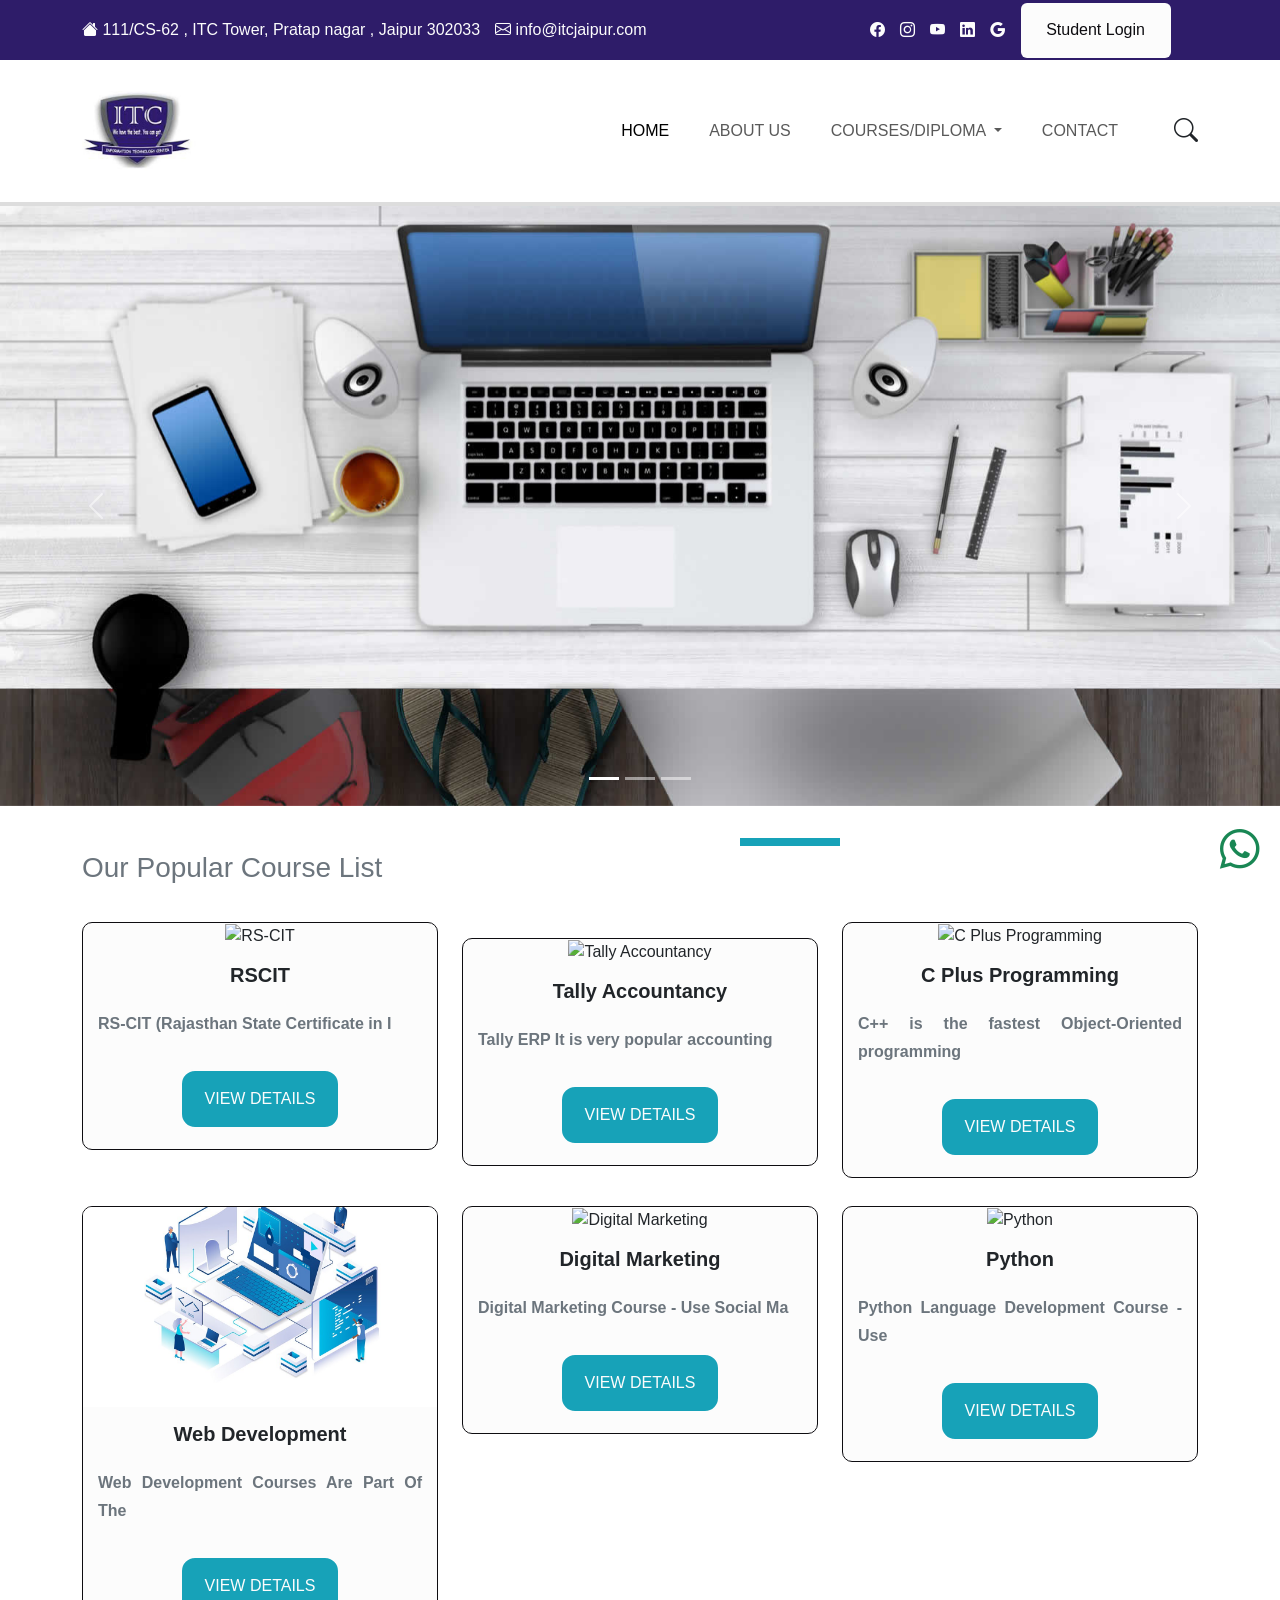
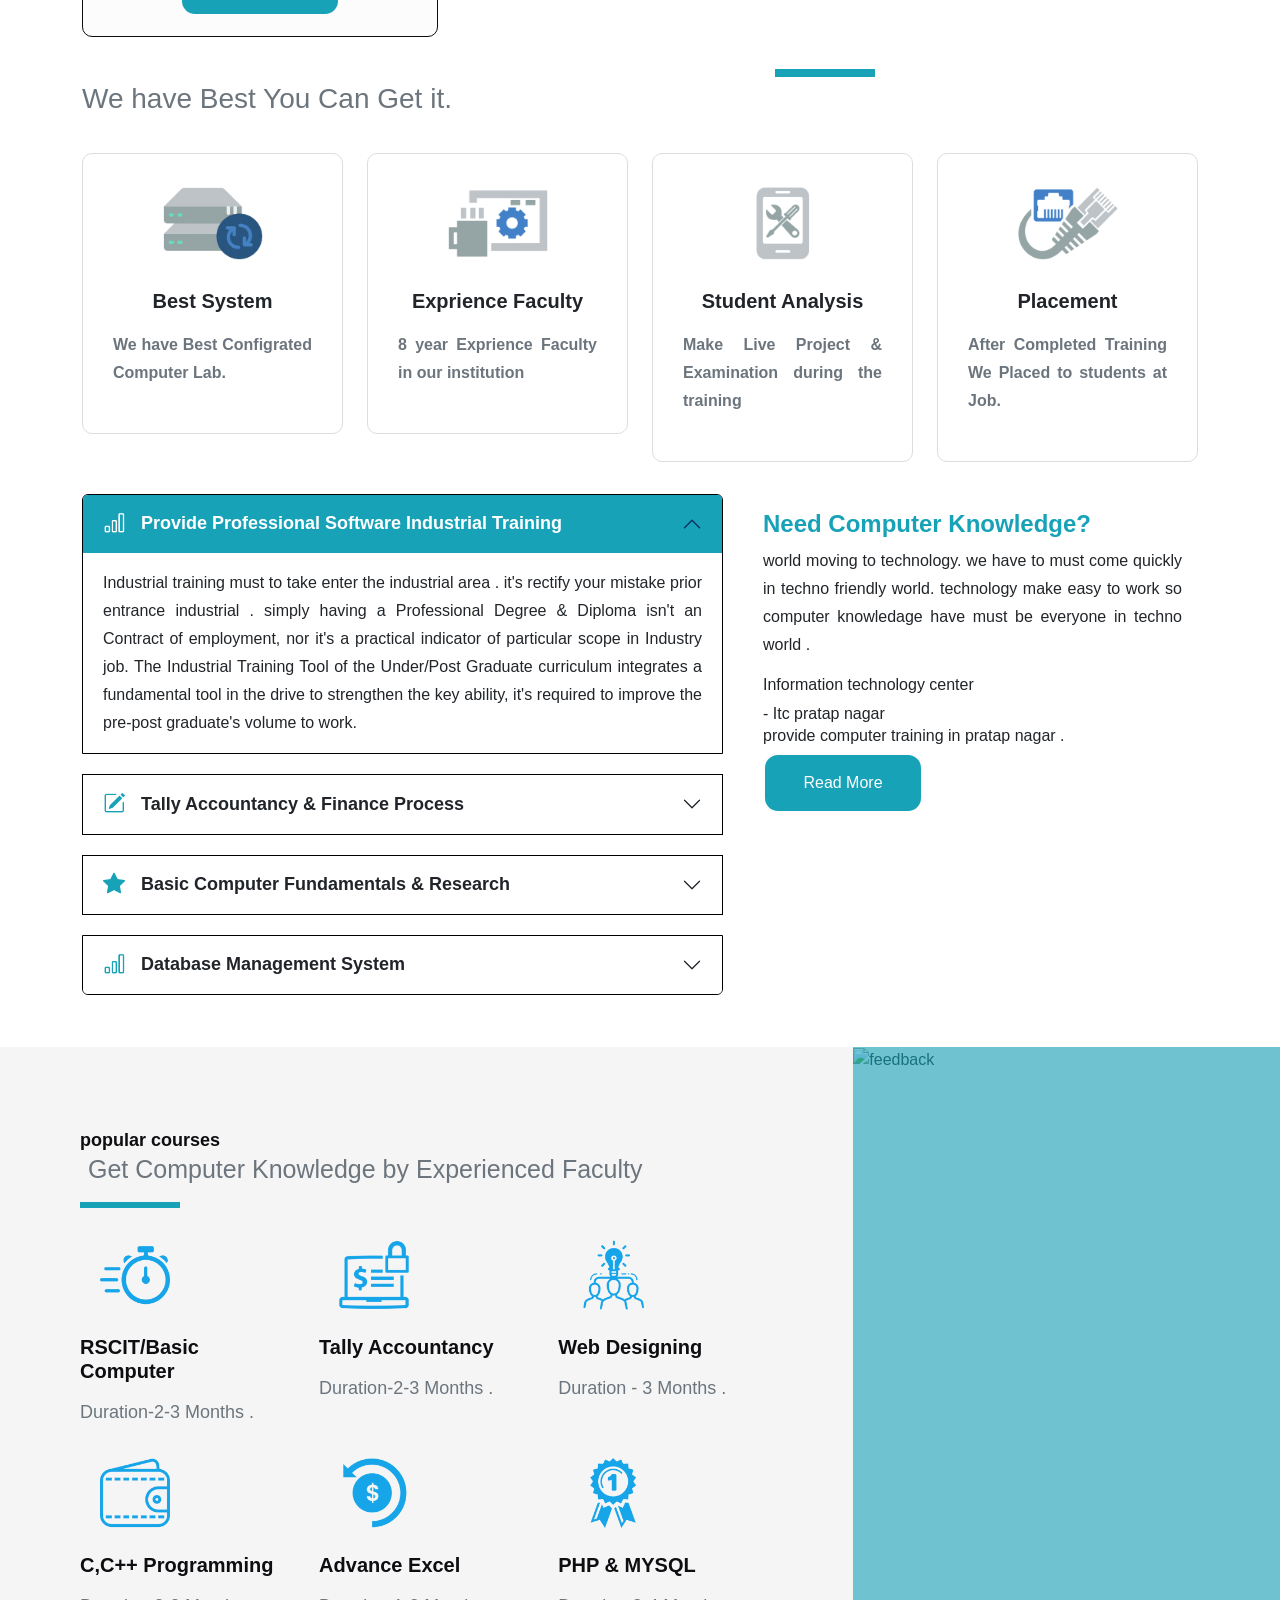
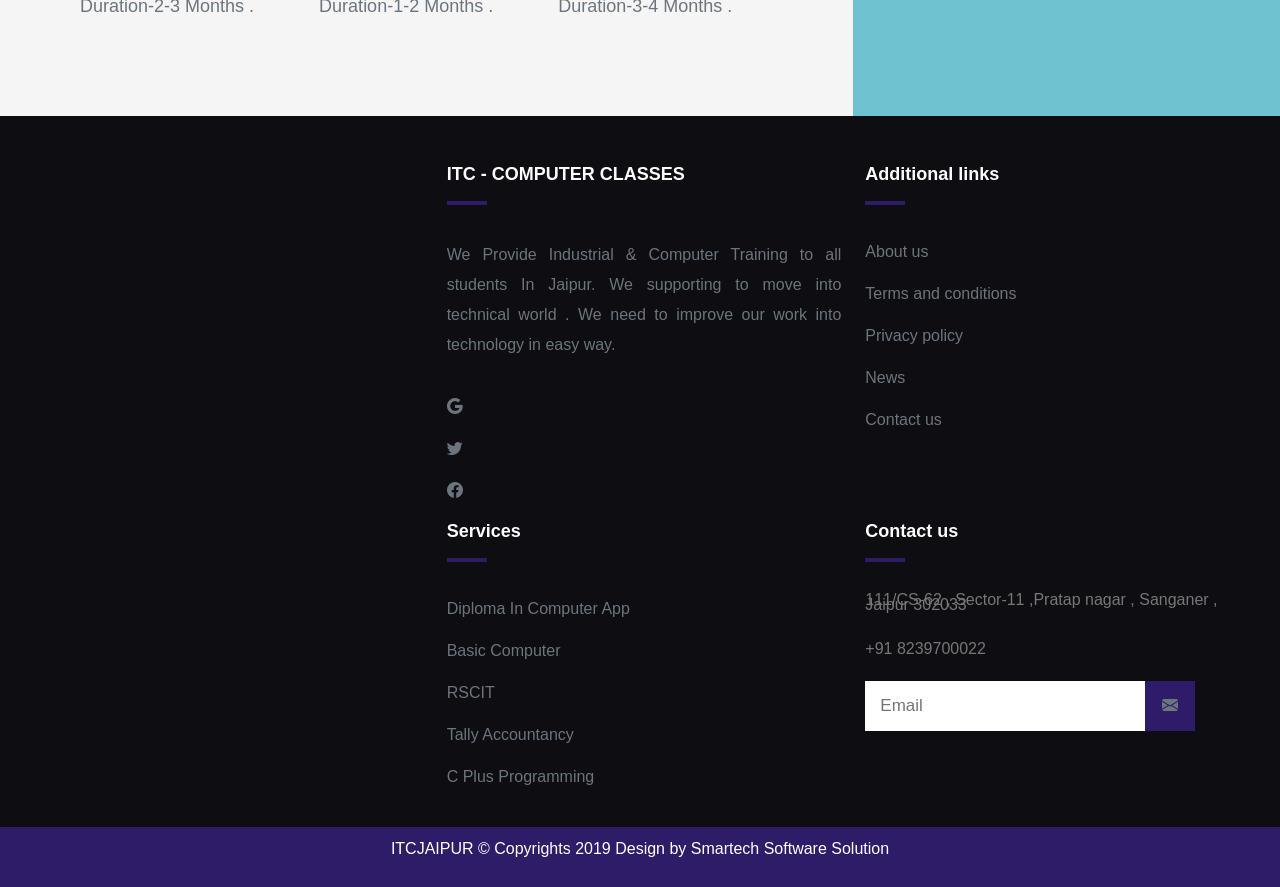
==== index.html @ 1f9beab0 "renamed itc.html to index.html" ====
<!DOCTYPE html>
<html>
<head>
	<meta charset="utf-8">
	<meta name="viewport" content="width=device-width, initial-scale=1">
	<title>ITC COMPUTER CLASSES</title>
	    <meta name="keywords" 
	    content="Computer Insitute, HTML,CSS,BOOTSTRAP,JAVASCRIPT,PHP,FULL Stack"> 

	    <meta name="description" 
	    content="
		We Provide computer training in pratap nagar jaipur. Provide training in Programming language and web development training & industrial training etc."> 

		 <link rel="icon" href="favicon.png" type="image/x-icon">

	<link rel="stylesheet" href="https://cdn.jsdelivr.net/npm/bootstrap-icons@1.13.1/font/bootstrap-icons.min.css">

	<link rel="stylesheet" href="bootstrap.min.css">
	<link rel="stylesheet" href="media.css">
		<link rel="stylesheet" href="itc.css">
<head>
<body>

 	<header>

 	<div class="whatsapp">
 		<a href="https://www.whatsapp.com/" target="_blank"><i class="bi bi-whatsapp fs-1 text-success"></i></a>
 	</div>

	<div class="top_header">

	<div class="container">

	<div class="row align-items-center">

	<div class="col-lg-8 col-md-6 col-12">
		
	<div class="topbar_lft">

	<ul>
	<li>
		<span><i class="bi bi-house-fill"></i></span>
		 <span>111/CS-62 , ITC Tower, Pratap nagar , Jaipur 302033</span>
	</li>
	

	<li>
		<span><i class="bi bi-envelope"></i></span>
		<span>info@itcjaipur.com</span>
	</li>

	</ul>
	</div>
	</div>
<!-- <topbar_lft> -->

	<div class="col-lg-4 col-md-6 col-12">

	<div class="topbar_rgt d-flex justify-content-center align-items-center gap-3">

		<div class="social_icon ">

	<ul>
		
   <li> <a href="https://www.facebook.com/" target="_blank"><i class="bi bi-facebook" title="facebook"></i></a></li>
    <li><a href="https://www.instagram.com/" target="_blank"><i class="bi bi-instagram" title="instagram"></i></a></li>
   <li><a href="https://www.youtube.com/" target="_blank"> <i class="bi bi-youtube" title="youtube"></i></a></li>
   <li> <a href="https://www.linkedin.com/" target="_blank"><i class="bi bi-linkedin" title="linkedin"></i></a></li>
    <li><a href="https://www.google.com/" target="_blank"><i class="bi bi-google" title="google"></i></a></li>

	</ul>

	</div>
	<!-- <social_icon> -->

	<div class="make_appo   ">

		<button class="btn login_btn">Student Login</button>

	</div>
	<!-- <make_appo> -->
	</div>

	</div>
<!-- <topbar_rgt> -->

	

	</div>
<!-- row -->

</div>
<!-- container -->


</div>
<!-- <top-header> -->

	<div class="bottom_head bg-white  ">

		<nav class="navbar navbar-expand-lg bg-white navbar-light py-3">

    		<div class="container">
       
        		<a class="navbar-brand  " href="#"><img src="img/itc_logo.jpg" height="80px" ></a>

        
        		<button 
        		class="navbar-toggler" type="button"
            	data-bs-toggle="collapse"
            	data-bs-target="#menu">
            	<span class="navbar-toggler-icon"></span>
        		</button>

       
        <div class="collapse navbar-collapse justify-content-end" id="menu">

            <ul class="navbar-nav gap-4">

                <li class="nav-item">
                    <a class="nav-link active" href="#abc">HOME</a>
                </li>

                <li class="nav-item">
                    <a class="nav-link" href="#">ABOUT US</a>
                </li>

                <li class="nav-item dropdown">
                    <a class="nav-link dropdown-toggle"
                       href="#"
                       data-bs-toggle="dropdown">
                        COURSES/DIPLOMA
                    </a>

                    <ul class="dropdown-menu">
                        <li><a class="dropdown-item" href="#">Web Development</a></li>
                        <li><a class="dropdown-item" href="#">Python</a></li>
                        <li><a class="dropdown-item" href="#">Java</a></li>
                        <li><a class="dropdown-item" href="#">C Programming</a></li>
                        <li><a class="dropdown-item" href="#">RSCIT</a></li>
                        <li><a class="dropdown-item" href="#">PHP</a></li>
                        <li><a class="dropdown-item" href="#">Web Designing</a></li>
                        <li><a class="dropdown-item" href="#">Tally Accountancy</a></li>
                    </ul>
                </li>

                

                <li class="nav-item">
                    <a class="nav-link" href="#">CONTACT</a>
                </li>

            </ul>

            
            <a href="#" class="text-dark fs-4 ms-lg-5 mt-3 mt-lg-0 text-center"><i class="bi bi-search"></i></a>

        	</div>
   			 </div>
		</nav>

	
			</div>
		<!-- <bottom_head> -->
		<div class="ani-line"></div>
		<!-- <animation line> -->
</header>
<!-- <header-end> -->

<section>

<div id="slider" class="carousel slide" data-bs-ride="carousel">

    <!-- Indicators -->
    <div class="carousel-indicators">
        <button type="button" data-bs-target="#slider" data-bs-slide-to="0" class="active"></button>
        <button type="button" data-bs-target="#slider" data-bs-slide-to="1"></button>
        <button type="button" data-bs-target="#slider" data-bs-slide-to="2"></button>
    </div>

    <!-- Images -->
    <div class="carousel-inner">

        <div class="carousel-item active">
            <img src="img/slide1.jpg" class="d-block w-100" alt="slide1">
        </div>

        <div class="carousel-item">
            <img src="img/slide2.jpg" class="d-block w-100" alt="slide2">
        </div>

        <div class="carousel-item">
            <img src="img/slide3.jpg" class="d-block w-100" alt="slide3">
        </div>

    </div>

    <!-- Previous -->
    <button class="carousel-control-prev" type="button"
        data-bs-target="#slider" data-bs-slide="prev">
        <span class="carousel-control-prev-icon"></span>
    </button>

    <!-- Next -->
    <button class="carousel-control-next" type="button"
        data-bs-target="#slider" data-bs-slide="next">
        <span class="carousel-control-next-icon"></span>
    </button>

</div>	

</section>
<!-- <section-1-end> -->

	<!-- <section-2-start> -->
	<div class="course-section  ">

		<div class="container">

			<div class="row g-4">

				<div class="heading col-12">

					<p class=" fs-3 text-secondary mt-5  d-flex justify-content-center">
						Our Popular Course List
					</p>

					<div class="course-line "></div>
				</div>


				<div class="col-lg-4 col-md-6 col-12 course-full1">
					
					<div class="course-card">
						<img src="img/rscit.jpg" class="img-fluid" alt="RS-CIT">
						<h5>RSCIT</h5>
						<p>RS-CIT (Rajasthan State Certificate in I</p>
						<a href="abc" target="_blank"><button class="course-btn ">VIEW DETAILS</button></a>

					</div>
				</div>
				<!-- <course-full1> -->

			<div class="col-md-4 course-full2">

				<div class="course-card my-3">
					<img src="img/tally accountancy.jpg"  class="img-fluid" alt="Tally Accountancy">

						<h5>Tally Accountancy</h5>
						<p>Tally ERP It is very popular accounting</p>
						<a href="abc" target="_blank"><button class="course-btn ">VIEW DETAILS</button></a>

					</div>

				</div>
				<!-- <course-full2> -->

				<div class="col-md-4 course-full3">
					
						<div class="course-card">
						<img src="img/c plus programming.jpg"  class="img-fluid" alt="C Plus Programming">
						<h5>C Plus Programming</h5>
						<p> C++ is the fastest Object-Oriented programming</p>
						<a href="abc" target="_blank"><button class="course-btn ">VIEW DETAILS</button></a>

					</div>
				</div>
				<!-- <course-full3> -->

					<div class="col-md-4 course-full4">
					
						<div class="course-card">
						<img src="img/web.jpg"  class="img-fluid" alt="Web Development">
						<h5>Web Development</h5>
						<p>Web Development Courses Are Part Of The</p>
						<a href="abc" target="_blank"><button class="course-btn ">VIEW DETAILS</button></a>

					</div>
				</div>
				<!-- <course-full4> -->

					<div class="col-md-4 course-full5">
					
						<div class="course-card">
						<img src="img/digital marketing.jpg"  class="img-fluid" alt="Digital Marketing" >
						<h5>Digital Marketing</h5>
						<p>Digital Marketing Course - Use Social Ma</p>
						<a href="abc" target="_blank"><button class="course-btn ">VIEW DETAILS</button></a>

					</div>
				</div>
				<!-- <course-full5> -->

					<div class="col-md-4 course-full6">
					
						<div class="course-card">
						<img src="img/python.jpg" class="img-fluid" alt="Python">
						<h5>Python</h5>
						<p>Python Language Development Course - Use</p>
						<a href="abc" target="_blank"><button class="course-btn ">VIEW DETAILS</button></a>

					</div>
				</div>
				<!-- <course-full6> -->


			</div>
			

		</div>
		</div>

	</div>
	<!-- <course-section-> -->



	<!-- </section-2-end> -->

	<!-- <section-3-start> -->
		<div class="section">
			
			<div class="container">

				<div class="row g-4  align-items-stretch">

					<div class="heading col-12">

					<p class=" fs-3 text-secondary   d-flex justify-content-center pt-5">
						We have Best You Can Get it.
					</p>
					<div class="course-line"></div>

				</div>

					<div class="col-lg-3 col-md-6 col-12">

					<div class="course-d">
						<img src="img/i1.png" alt="Best System" class="img-fluid">
						<h5>Best System</h5>
						<p>We have Best Configrated Computer Lab.</p>
						
					</div>


				</div>

				<div class="col-lg-3 col-md-6 col-12">

						<div class="course-d">
						<img src="img/i2.png" alt="Exprience Faculty" class="img-fluid">
						<h5>Exprience Faculty</h5>
						<p>8 year Exprience Faculty in our institution</p>

						
					</div>

				</div>

				<div class="col-lg-3 col-md-6 col-12">

						<div class="course-d">
						<img src="img/i3.png" alt="Student Analysis" class="img-fluid">
						<h5>Student Analysis</h5>
						<p>Make Live Project & Examination during the training</p>
						
					</div>

				</div>

				<div class="col-lg-3 col-md-6 col-12">

				<div class="course-d">
						<img src="img/i4.png" alt="Placement" class="img-fluid">
						<h5>Placement</h5>
						<p>After Completed Training We Placed to students at Job.</p>
						
					</div>

					</div>
				</div>
				
			</div>

		</div>


	
	<!-- </section-3-end> -->

	<section class="py-3">

<div class="container py-3">
	<div class="row">
		<div class="col-lg-7">
			<div class="accordion" id="myAccordion">

  <!-- Accordion 1 -->
  <div class="accordion-item">
    <h2 class="accordion-header">
      <button class="accordion-button" type="button"
        data-bs-toggle="collapse"
        data-bs-target="#collapseOne">
         <i class="bi bi-bar-chart me-3"></i>
       Provide Professional Software Industrial Training
      </button>
    </h2>

    <div id="collapseOne"
      class="accordion-collapse collapse show"
      data-bs-parent="#myAccordion">
      <div class="accordion-body">
        Industrial training must to take enter the industrial area . it's rectify your mistake prior entrance industrial . simply having a Professional Degree & Diploma isn't an Contract of employment, nor it's a practical indicator of particular scope in Industry job. The Industrial Training Tool of the Under/Post Graduate curriculum integrates a fundamental tool in the drive to strengthen the key ability, it's required to improve the pre-post graduate's volume to work.
      </div>
    </div>
  </div>

  <!-- Accordion 2 -->
  <div class="accordion-item">
    <h2 class="accordion-header">
      <button class="accordion-button collapsed" type="button"
        data-bs-toggle="collapse"
        data-bs-target="#collapseTwo">
        <i class="bi bi-pencil-square me-3"></i>
        Tally Accountancy & Finance Process
      </button>
    </h2>

    <div id="collapseTwo"
      class="accordion-collapse collapse"
      data-bs-parent="#myAccordion">
      <div class="accordion-body">
       Tally used in Accountancy . it's Enterprises Resource planing System (ERP) . which help to grow the business. Particularly using Accounting function for payroll & taxation . ERP System explore your business in short time . make easy to take decision after analysis the detailed or summary accounts report .
      </div>
    </div>
  </div>

  <!-- Accordion 3 -->
  <div class="accordion-item">
    <h2 class="accordion-header">
      <button class="accordion-button collapsed" type="button"
        data-bs-toggle="collapse"
        data-bs-target="#collapseThree">
         <i class="bi bi-star-fill me-3"></i>
        Basic Computer Fundamentals & Research
      </button>
    </h2>

    <div id="collapseThree"
      class="accordion-collapse collapse"
      data-bs-parent="#myAccordion">
      <div class="accordion-body">
        The word computer is derived from the word compute. Compute means to calculate. The computer was originally defined as a super fast calculator. It had the capacity to solve complex arithmetic and scientific problems at very high speed. But nowadays in addition to handling complex arithmetic computations, computers perform many other tasks like accepting, sorting, selecting, moving, comparing various types of information. They also perform arithmetic and logical operations on alphabetic, numeric and other types of information. This information provided by the user to the computer is data. The information in one form which is presented to the computer is the input information or input data.
      </div>
    </div>
  </div>

  <!-- Accordion 4 -->
  <div class="accordion-item">
    <h2 class="accordion-header">
      <button class="accordion-button collapsed" type="button"
        data-bs-toggle="collapse"
        data-bs-target="#collapseFour">
        <i class="bi bi-bar-chart me-3"></i>
        Database Management System
      </button>
    </h2>

    <div id="collapseFour"
      class="accordion-collapse collapse"
      data-bs-parent="#myAccordion">
      <div class="accordion-body">
        A database-management system (DBMS) is a collection of interrelated data and a set of programs to access those data. This is a collection of related data with an implicit meaning and hence is a database. The collection of data, usually referred to as the database, contains information relevant to an enterprise. The primary goal of a DBMS is to provide a way to store and retrieve database information that is both convenient and efficient. By data, we mean known facts that can be recorded and that have implicit meaning. For example, consider the names, telephone numbers, and addresses of the people you know.
      </div>
    </div>
  </div>

</div>
			
		</div>
		<!-- <div1> -->
		
		<div class="col-lg-5">

		<div class="p-3">
			<h4>Need Computer Knowledge?</h4>
			<P>world moving to technology. we have to must come quickly in techno friendly world. technology make easy to work so computer knowledage have must be everyone in techno world .</P>
			<h6>Information technology center</h6>
			<span class="fw-2">- Itc pratap nagar</span>
			<h6>provide computer training in pratap nagar .</h6>
			<a href="#" class=" course-btn btn p-3" >Read More</a>



		</div>
			
		</div>
		<!-- <div2> -->

	</div>
	


</div>
</section>
<!-- <accordian section end> -->

	<!-- <popular courses> -->
		<section class="popular-course">
    <div class="container-fluid  p-0">
        <div class="row g-0"> 

            <!-- Left Section -->

            <div class="col-lg-8 course-left ">

                <div class="heading">
                    <span>popular courses</span>
                    <h2>Get Computer Knowledge by Experienced Faculty</h2>
                </div>

                <div class="heading-line"></div>

                <div class="row gy-3 mt-3">

                    <div class="col-md-4">
                        <div class="course-box">
                            <img src="img/si1.png">
                            <h3>RSCIT/Basic Computer</h3>
                            <p>Duration-2-3 Months .</p>
                        </div>
                    </div>

                    <div class="col-md-4 ">
                        <div class="course-box">
                            <img src="img/si2.png">
                            <h3>Tally Accountancy</h3>
                            <p>Duration-2-3 Months .</p>
                        </div>
                    </div>

                    <div class="col-md-4">
                        <div class="course-box">
                            <img src="img/si3.png">
                            <h3>Web Designing</h3>
                            <p>Duration - 3 Months .</p>
                        </div>
                    </div>

                    <div class="col-md-4">
                        <div class="course-box">
                            <img src="img/si4.png">
                            <h3>C,C++ Programming</h3>
                            <p>Duration-2-3 Months .</p>
                        </div>
                    </div>

                    <div class="col-md-4">
                        <div class="course-box">
                            <img src="img/si5.png">
                            <h3>Advance Excel</h3>
                            <p>Duration-1-2 Months .</p>
                        </div>
                    </div>

                    <div class="col-md-4">
                        <div class="course-box">
                            <img src="img/si6.png">
                            <h3>PHP & MYSQL</h3>
                            <p>Duration-3-4 Months .</p>
                        </div>
                    </div>

                </div>

            </div>

            <!-- Right Image -->

            <div class="col-lg-4 p-0">

                <div class="course-image">

                    <img src="img/mainframe.jpeg" alt="feedback">

                    <div class="overlay"></div>

                </div>

            </div>

        </div>
    </div>
</section>
<!-- <popular courses end> -->


<!-- <top-footer> -->
<div class="top-footer">
    <div class="container-fluid">

        <div class="row p-0">

            <div class="col-lg-4">

                <div class="top-footer-left">
                    
                    <iframe src="https://www.google.com/maps/embed?pb=!1m18!1m12!1m3!1d3561.212365403109!2d75.82126377547816!3d26.801365876713653!2m3!1f0!2f0!3f0!3m2!1i1024!2i768!4f13.1!3m3!1m2!1s0x396dc993fa1723eb%3A0xd5a8ab7fc3c689b6!2sITC%20Computer%20classes%20In%20Pratap%20Nagar!5e0!3m2!1sen!2sin!4v1785613854602!5m2!1sen!2sin" width="100%" height="100%" style="border:0; min-height:700px;" allowfullscreen="" loading="lazy" referrerpolicy="strict-origin-when-cross-origin"></iframe>
                    

                </div>
                <!-- <top-footer-left> -->
                
            </div>

            <div class="col-lg-8 pt-5">

                <div class="row">

                    <div class="col-lg-6">
                        <h2>ITC - COMPUTER CLASSES</h2>
                        <div class="head-line"></div>
                        <p>We Provide Industrial & Computer Training to all students In Jaipur. We supporting to move into technical world . We need to improve our work into technology in easy way.</p>
                        <ul class="social-icons">
                          
                             <li> <a href="https://www.google.com/" target="_blank"><i class="bi bi-google" title="Google"></i></a></li>

                            <li> <a href="https://www.twitter.com/" target="_blank"><i class="bi bi-twitter" title="Twitter"></i></a></li>

                            <li> <a href="https://www.facebook.com/" target="_blank"><i class="bi bi-facebook" title="facebook"></i></a></li>

                        </ul>
                        
                    </div>
                    <!-- <div1> -->

                    <div class="col-lg-6">
                        <h2>Additional links</h2>
                        <div class="head-line"></div>
                        <ul>
                            <li><a href="#"> About us</a></li>
                        <li><a href="#"> Terms and conditions</a></li>
                        <li><a href="#"> Privacy policy</a></li>
                        <li><a href="#"> News</a></li>
                        <li><a href="#"> Contact us</a></li>

                        </ul>

                        
                    </div>
                    <!-- <div2> -->

                    <div class="col-lg-6">
                        <h2>Services</h2>
                        <div class="head-line"></div>

                        <ul>
                            <li><a href="#">Diploma In Computer App</a></li>
                        <li><a href="#">  Basic Computer</a></li>
                        <li><a href="#">  RSCIT</a></li>
                        <li><a href="#"> Tally Accountancy</a></li>
                        <li><a href="#"> C Plus Programming</a></li>

                        </ul>
                    </div>
                    <!-- <div3> -->


                    <div class="col-lg-6">
                     <h2>Contact us</h2>
                        <div class="head-line"></div>
                        <span>111/CS-62 , Sector-11 ,Pratap nagar , Sanganer , Jaipur 302033</span><br>
                        <span>+91 8239700022</span>

                        <div class="subscribe">
                        <input type="email" name="email" placeholder="Email">
                        <br>
                        <button >
                        <i class="bi bi-envelope-fill"></i>
                        </button>
                    </div>

                    </div>
                    <!-- <div4> -->
                </div>
                
            </div>
            
        </div>
        
    </div>
    
</div>
<!-- <top-footer> -->



<footer>
	<div class="btm-footer py-2">
<div class="container">
	<div class="row">
		<div class="col-lg-12 text-white d-flex justify-content-center align-items-center">
			<P>ITCJAIPUR © Copyrights 2019 Design by Smartech Software Solution</P>

		</div>



	</div>


</div>

</div>
</footer>

<script src="bootstrap.bundle.min.js"></script>

</body>
</html>
---- media.css ----
/* ==========================
   Laptop (992px - 1199px)
========================== */
@media (max-width:1199px){

.topbar_lft ul{
    gap:8px;
    font-size:14px;
}

.login_btn{
    width:130px;
    height:45px;
    font-size:14px;
}

.carousel-item img{
    height:500px;
}

.course-btn{
    width:150px;
    height:50px;
}

}


/* ==========================
   Tablet (768px - 991px)
========================== */
@media (max-width:991px){

.top_header{
    padding:10px 0;
    height:auto;
}

.topbar_lft ul{
    flex-direction:column;
    align-items:center;
    gap:10px;
    text-align:center;
}

.topbar_rgt{
    flex-direction:column;
    gap:15px;
    margin-top:15px;
}

.navbar-brand img{
    height:60px;
}

.navbar-collapse{
    margin-top:15px;
}

.navbar-nav{
    text-align:center;
    gap:0 !important;
}

.navbar-nav .nav-link{
    padding:12px;
}

.nav-item{
    border-bottom:1px solid #ddd;
}

.dropdown-menu{
    text-align:center;
}

.carousel-item img{
    height:400px;
}

.course-card,
.course-d{
    margin-bottom:25px;
}

.top-footer{
    padding:50px 0;
}

.top-footer .col-lg-8{
    padding:40px 25px;
}

.top-footer-left iframe{
    height:400px;
}

.top-footer h2{
    margin-top:30px;
}

.subscribe input{
    width:100%;
}

footer p{
    text-align:center;
    font-size:14px;
}

}


/* ==========================
   Mobile (576px - 767px)
========================== */
@media (max-width:767px){

.top_header{
    padding:15px 0;
}

.topbar_lft ul{
    flex-direction:column;
    text-align:center;
}

.topbar_lft li{
    width:100%;
}

.topbar_lft span{
    display:block;
}

.topbar_rgt{
    flex-direction:column;
    gap:15px;
}

.social_icon ul{
    justify-content:center;
}

.login_btn{
    width:170px;
}

.navbar-brand img{
    height:50px;
}

.carousel-item img{
    height:250px;
}

.heading p{
    font-size:28px !important;
    text-align:center;
}

.course-btn{
    width:150px;
    height:50px;
    font-size:15px;
}

.course-d img{
    width:80px;
    height:80px;
}

.course-d p{
    text-align:left;
}

.whatsapp{
    right:15px;
    bottom:15px;
}

.whatsapp i{
    font-size:45px !important;
}

footer p{
    font-size:13px;
    text-align:center;
}

}


/* ==========================
   Small Mobile (0 - 575px)
========================== */
@media (max-width:575px){

.navbar{
    padding:10px 0;
}

.navbar-toggler{
    padding:5px 8px;
    border:1px solid #999;
    box-shadow:none;
}

.bottom_head{
    min-height:auto;
}

.navbar-brand img{
    height:60px;
    width:auto;
}

.navbar-nav .nav-link{
    padding:15px 0;
    font-size:20px;
}

.nav-item{
    border-bottom:1px solid #ddd;
}

.dropdown-menu{
    border:none;
    text-align:center;
}

.container{
    padding-left:15px;
    padding-right:15px;
}

.top_header{
    padding:10px 0;
}

.topbar_lft ul{
    flex-direction:column;
    align-items:center;
    gap:10px;
}

.topbar_lft li{
    text-align:center;
    line-height:1.4;
}

.topbar_lft span{
    display:inline;
    font-size:16px;
}

.topbar_rgt{
    flex-direction:column;
    align-items:center;
    gap:10px;
}

.social_icon ul{
    justify-content:center;
    flex-wrap:wrap;
    gap:15px;
}

.login_btn{
    width:150px;
    height:45px;
    font-size:14px;
}

.carousel-item img{
    height:180px;
}

.heading p{
    font-size:24px !important;
}

.course-card img{
    height:180px;
}

.course-card h5,
.course-d h5{
    font-size:20px;
}

.course-card p,
.course-d p{
    font-size:14px;
}

.course-btn{
    width:140px;
    height:45px;
    font-size:14px;
}

.hr{
    width:70px;
}

.top-footer h2{
    font-size:20px;
}

.top-footer p,
.top-footer span,
.top-footer ul li a{
    font-size:16px;
    line-height:28px;
}

.subscribe{
    flex-wrap:nowrap;
}

.subscribe input{
    width:100%;
}

footer p{
    font-size:12px;
    line-height:22px;
}

}
---- itc.css ----
*{
  		padding: 0px;
  		margin: 0px;
  		box-sizing:border-box;

	font-family:'Poppins',sans-serif;

  	}

  	:root{
  		--blue:#17a2b8;;
  		--indigo: #6610f2;
	    --purple: #6f42c1;
	    --skyblue:#17a2b8;
	    --pink: #e83e8c;
	    --red: #dc3545;
	    --orange: #fd7e14;
	    --yellow: #ffc107;
	    --green: #28a745;
	    --teal: #20c997;
	    --cyan: #17a2b8;
	    --white: #fcfcfc;
	    --gray: #6c757d;
	    --dark: #0e0d11;
	    --primary: #007bff;
	    --main-color:#2e1c69;
  	}


  	.whatsapp{
  		position: fixed;
  		right:20px;
  		bottom:20px;
  		z-index: 999;
  	}

  	/*<top header>*/

  	.top_header{
  		background-color: var(--main-color);
  		color: var(--white);
  		min-height: 60px;
  		display: flex;
  		  align-items: center;  
  		  

  	}

  	.topbar_lft ul{
    display: flex;
    align-items: center;
    list-style: none;
    padding: 0;
    margin: 0;
    gap: 15px; 
				}

	.social_icon ul{
    display: flex;
    align-items: center;
    list-style: none;
    padding: 0;
    margin: 0;
    gap: 15px;
     overflow:visible;
 
				}



	.social_icon a{

    color: var(--white);
    text-decoration: none;
    font-size: 15px;
						}

	.social_icon a:hover{
    color: var(--yellow);
						}

		.login_btn {
			width: 150px;
			height: 55px;
			background-color: var(--white);
			color: var(--dark);
		    margin:0;

		}
		.login_btn:hover{
			background-color: var(--dark);
			color: var(--white);
		}


		.make_appo{
    display:flex;
    justify-content:center;
    align-items:center;
}

/*<navbar>*/
		.bottom_head{
			min-height: 90px;
			padding: 10px 0;
			position: sticky;
  		  top: 0px;
  		  z-index: 999;
		}

		.navbar-nav .nav-link:hover{
    	color: var(--purple) !important;
    	font-weight:900;
						}


    		
/*<crousel>*/
    		.carousel-item img{
    		height: 600px;
    		object-fit: cover;
				}

/*<animation line>*/
    		.ani-line{
    width: 100%;
    height: 4px;
    background: #ddd;
    position: relative;
    overflow: hidden;
}

.ani-line::before{
    content: "";
    position: absolute;
    left: -100%;
    width: 100%;
    height: 100%;
    background:var(--main-color);   
    animation: lineMove 8s linear infinite;
}

@keyframes lineMove{

    from{
        left: -100%;
    }

    to{
        left: 100%;
    }
}

.course-line{
    width:100px;
    border:4px solid var(--blue);
    margin:10px auto 30px;
    opacity:1;
    display: block;
				}

/*<section 2>*/
		.course-card img{
    width:100%;
    height:200px;
    object-fit:cover;
}

.course-card{
    border:1px solid var(--dark);
    border-radius:10px;
    overflow:hidden;
    text-align:center;
    padding-bottom:20px;
    transition:.3s;
    background:var(--white);
}

.course-card:hover{
    transform:translateY(-8px);
    box-shadow:12px 10px 25px var(--dark);
}

.course-card h5{
    margin-top:15px;
    font-weight:600;
}

.course-card p{
    padding:15px;
    color:var(--gray);
       font-weight:600;

}

		.course-btn{
		width: 160px;
		height: 60px;
		background: var(--skyblue);
		border-radius: 15px;
		color: var(--white);
		border: 2px solid var(--white);

						}

		.course-btn:hover{
			background: var(--dark);
			transition:.4s ease;
			color:white ;
		}

/*<section 3>*/
		.course-d{
			text-align: center;
    	padding: 20px;
	    border: 1px solid #ddd;
	    border-radius: 10px;
	    transition: .3s;
		}

		.course-d img{
			width:100px;
    	height:100px;
    	object-fit:contain;
		}

		.course-d h5{
    margin-top:15px;
    font-weight:600;
					}

		.course-d p{
    padding:10px;
    color:var(--gray);
       font-weight:600;


					}

		.course-d:hover{
			box-shadow: -12px 12px 25px var(--dark);
			 transform:translateY(-8px);
			 transition:.4s ease;

		}

		/*<accordion section>*/
		.accordion-button{
    font-weight: 600;
    font-size: 18px;
}

.accordion-button i{
    color: var(--skyblue);
    font-size: 22px;
}

.accordion-button:not(.collapsed){
    background: var(--skyblue);
    color: white;
}

.accordion-button:not(.collapsed) i{
    color: white;
}

.accordion-body{
    text-align: justify;
    line-height: 28px;
}

h4{
    color: var(--skyblue);
    font-weight: bold;
}

p{
    text-align: justify;
    line-height: 28px;
}

		
.accordion-item{
    margin-bottom: 20px;
    border: 1px solid black !important;

}

.accordion-button:focus,
.accordion-button:not(.collapsed){
    box-shadow: none;
}
	
  /*<popular courses section>*/
  .popular-course{
    width:100%;
    overflow:hidden;
        background:whitesmoke;

}

.course-left{
    padding:80px;
}

.heading{
    display:flex;
    align-items:center;
    flex-wrap:wrap;
}

.heading span{
    font-size:18px;
    font-weight:600;
    color:var(--dark);
}

.heading h2{
    font-size:25px;
    font-weight:300;
    color:var(--gray);
    margin-left:8px;
}

.heading-line{
    width:100px;
    height:6px;
    background:var(--skyblue);
    margin-top:10px;
}

.course-box img{
    width:70px;
    margin-bottom:25px;
    margin-left:20px;
}

.course-box h3{
    font-size:20px;
    font-weight:600;
    margin-bottom:15px;
    color:var(--dark);
}

.course-box p{
    font-size:18px;
    color:var(--gray);
}

.course-image{
    position:relative;
    height:100%;
    min-height:600px;
}

.course-image img{
    width:100%;
    height:100%;
    object-fit:cover;
}

.overlay{
    position:absolute;
    top:0;
    left:0;
    width:100%;
    height:100%;
    background:var(--skyblue);
    opacity:0.6;
}

.top-footer{
    background:var(--dark);
    color:var(--white);

}

.top-footer .col-lg-8{
    padding:20px;
}

.top-footer-left iframe{
    width:100%;
    height:600px;
    border:0;
}

/*HEADING*/

.top-footer h2{
    font-size:18px;
    color:var(--white);
    font-weight:700;
    /*text-transform:uppercase;*/
    margin-bottom:15px;
}

.head-line{
    width:40px;
    height:4px;
    background:var(--main-color);
    margin-bottom:35px;
}

/*PARAGRAPH*/

.top-footer p{
    color:var(--gray);
    line-height:30px;
    font-size:16px;
    margin-bottom:35px;
}

/*LIST*/

.top-footer ul{
    list-style:none;
    padding:0;
    margin:0;
}

.top-footer ul li{
    display:block;
    margin-bottom:18px;
}

.top-footer ul li a{
    color:var(--gray);
    text-decoration:none;
    font-size:16px;
    transition:.4s;
}

.top-footer ul li a:hover{
    color:var(--main-color);
    padding-left:10px;
}

/*SOCIAL ICON*/

.social-icons{
    margin-top:30px;
}

.social-icons li{
    display:inline;
    /*margin-right:18px;*/
}

.social-icons li a{
    color:var(--gray);
    font-size:28px;
    transition:.4s;
}

.social-icons li a:hover{
    color:var(--main-color);
}

.social-icons li a i{
    background:none;
    width:auto;
    height:auto;
    border-radius:0;
    display:inline;
}

/* CONTACT*/

.top-footer span{
    display:block;
    color:#777;
    font-size:16px;
    line-height:5px;
    margin-bottom:15px;
}

/*EMAIL BOX*/

.subscribe{
    display:flex;
    margin-top:30px;
}

.subscribe input{
    width:280px;
    height:50px;
    border:none;
    outline:none;
    padding:0 15px;
    font-size:17px;
}

.subscribe button{
    width:50px;
    height:50px;
    border:none;
    background:var(--main-color);
    color:var(--gray);
    cursor:pointer;
    transition:.4s;
}


	.btm-footer{
		background-color: var(--main-color);
	}
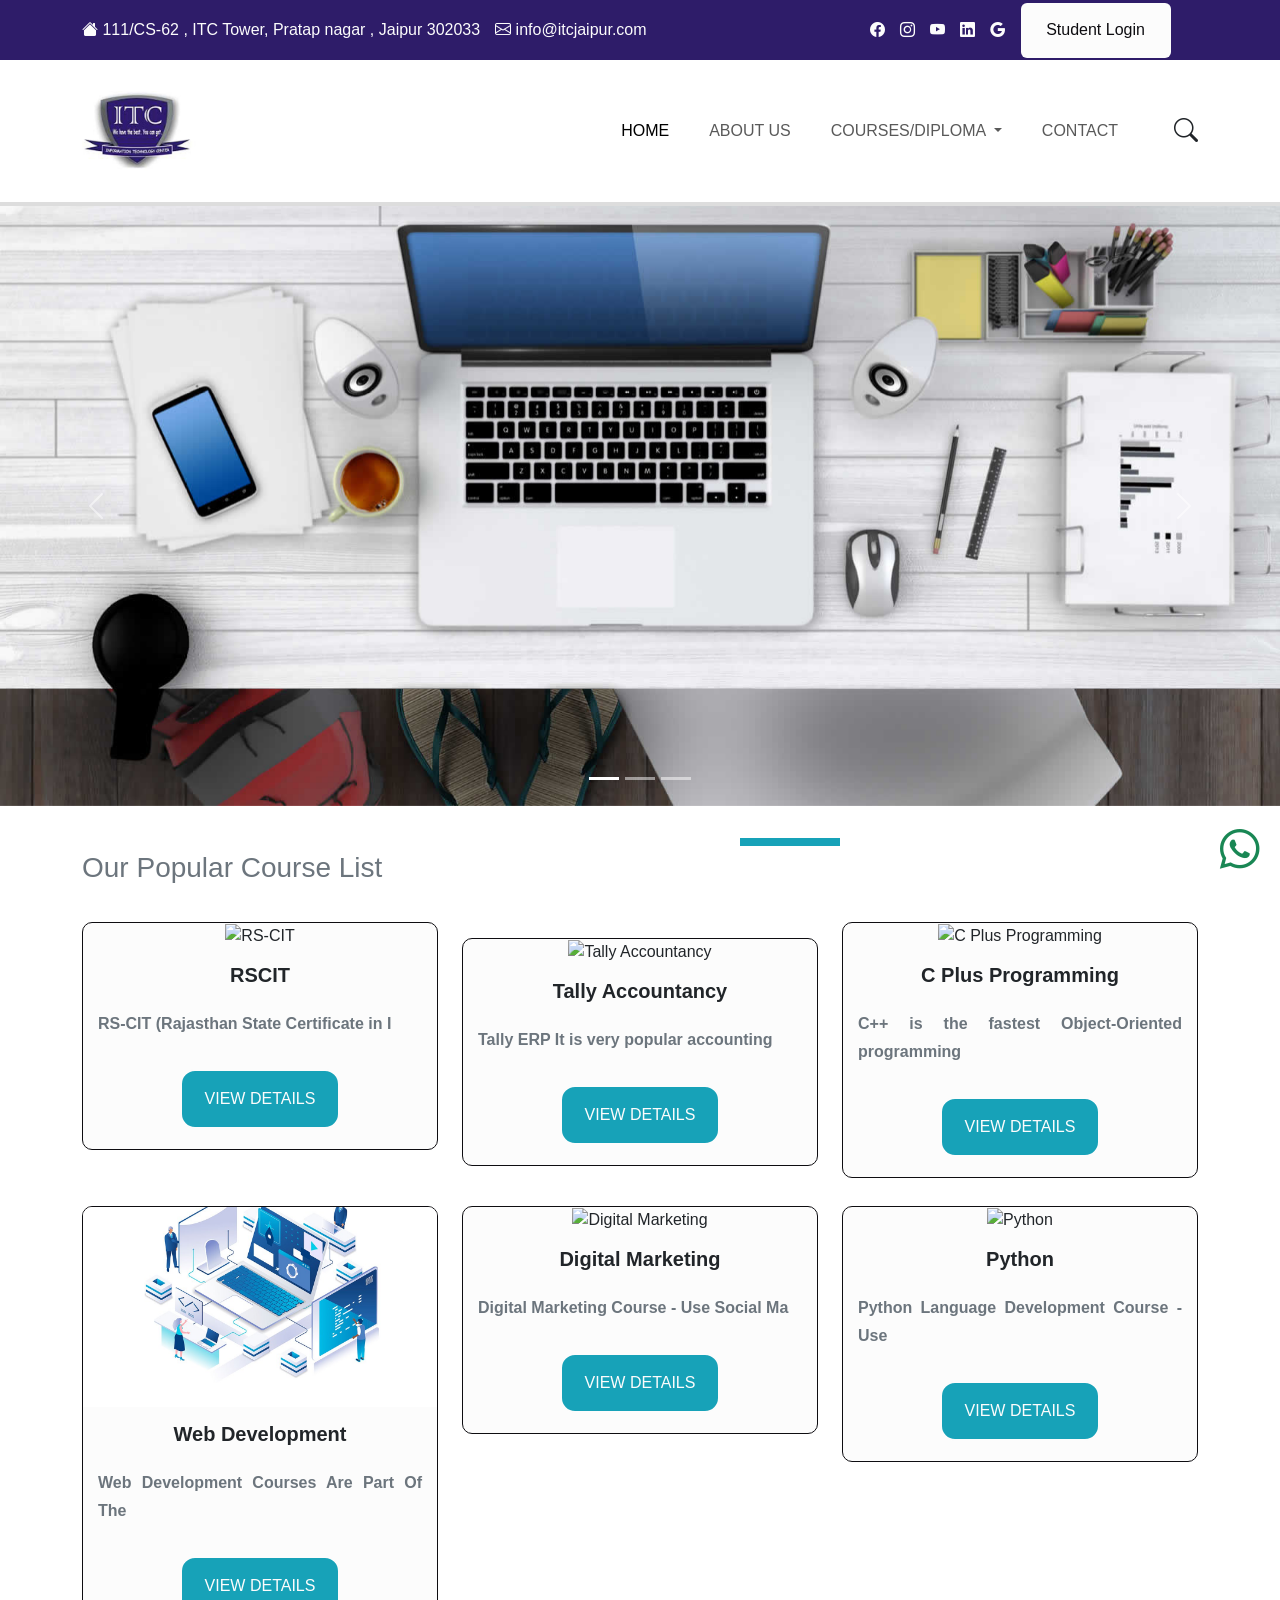
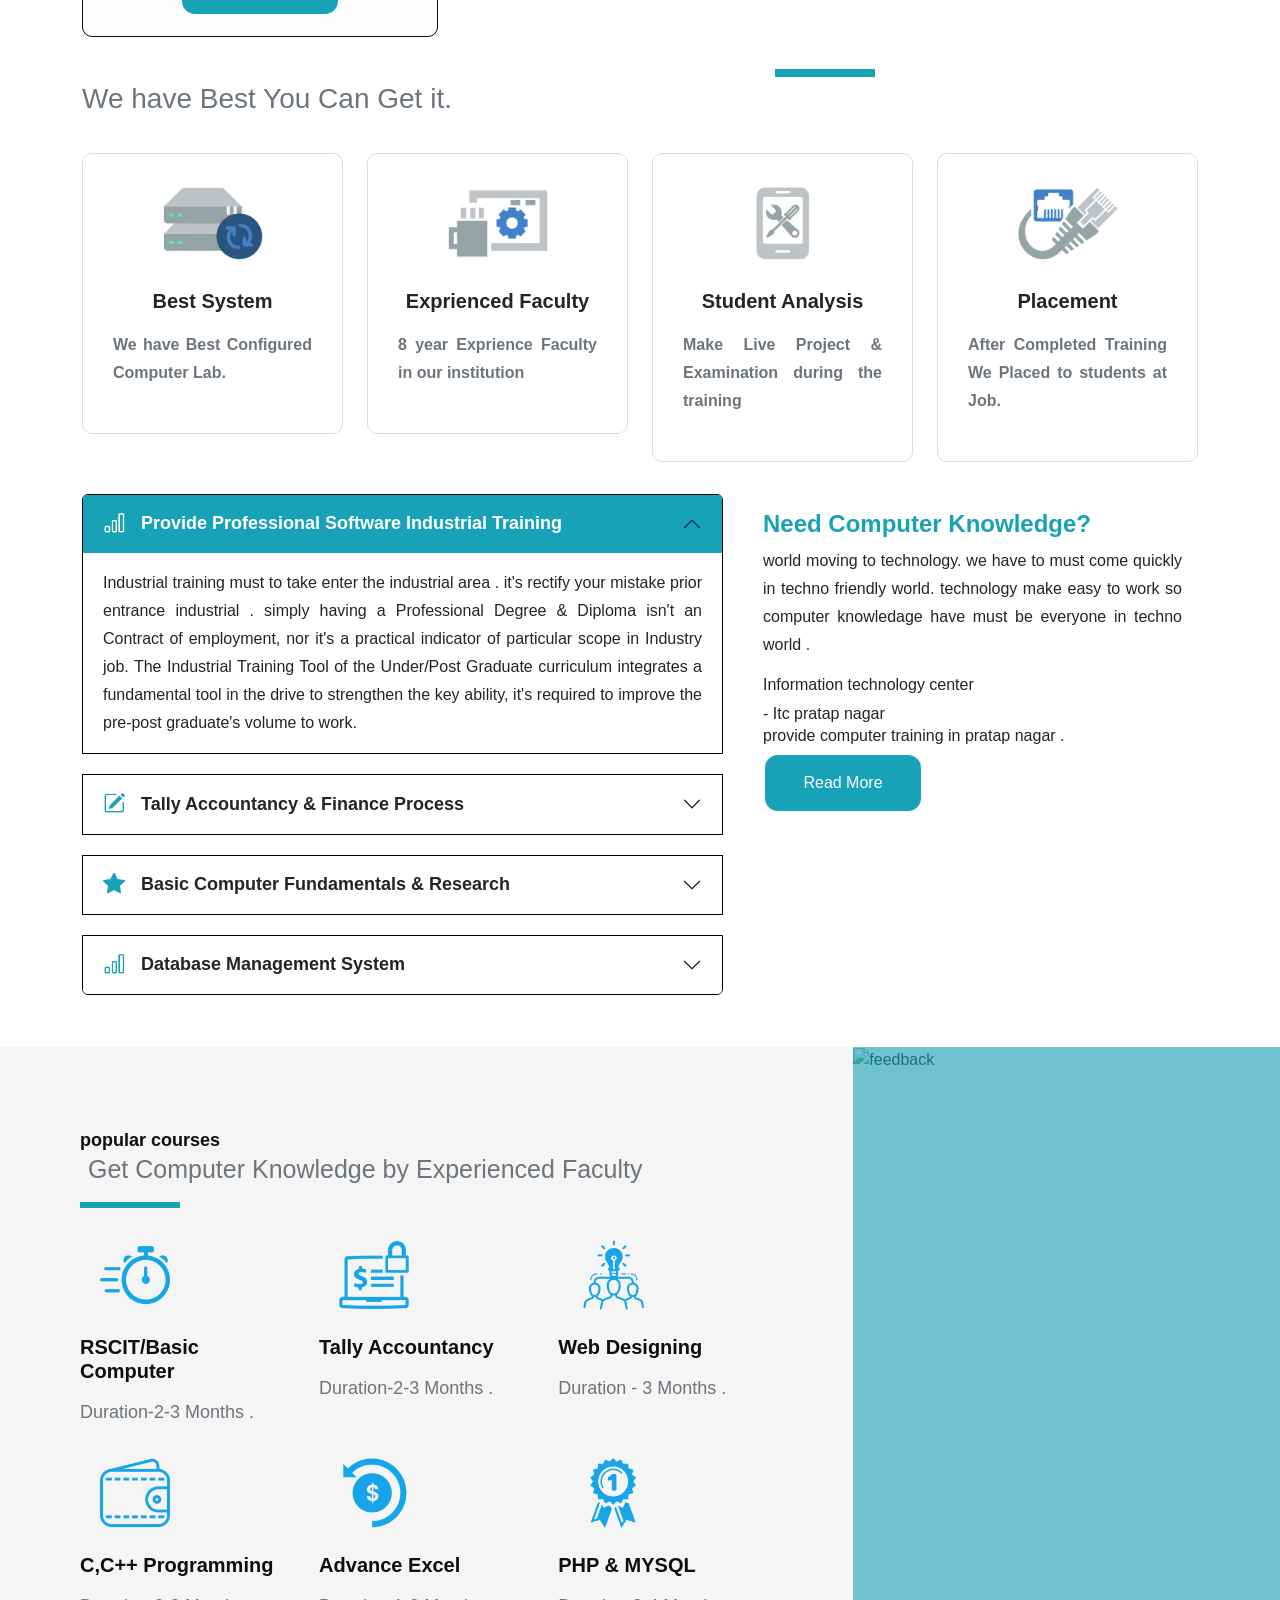
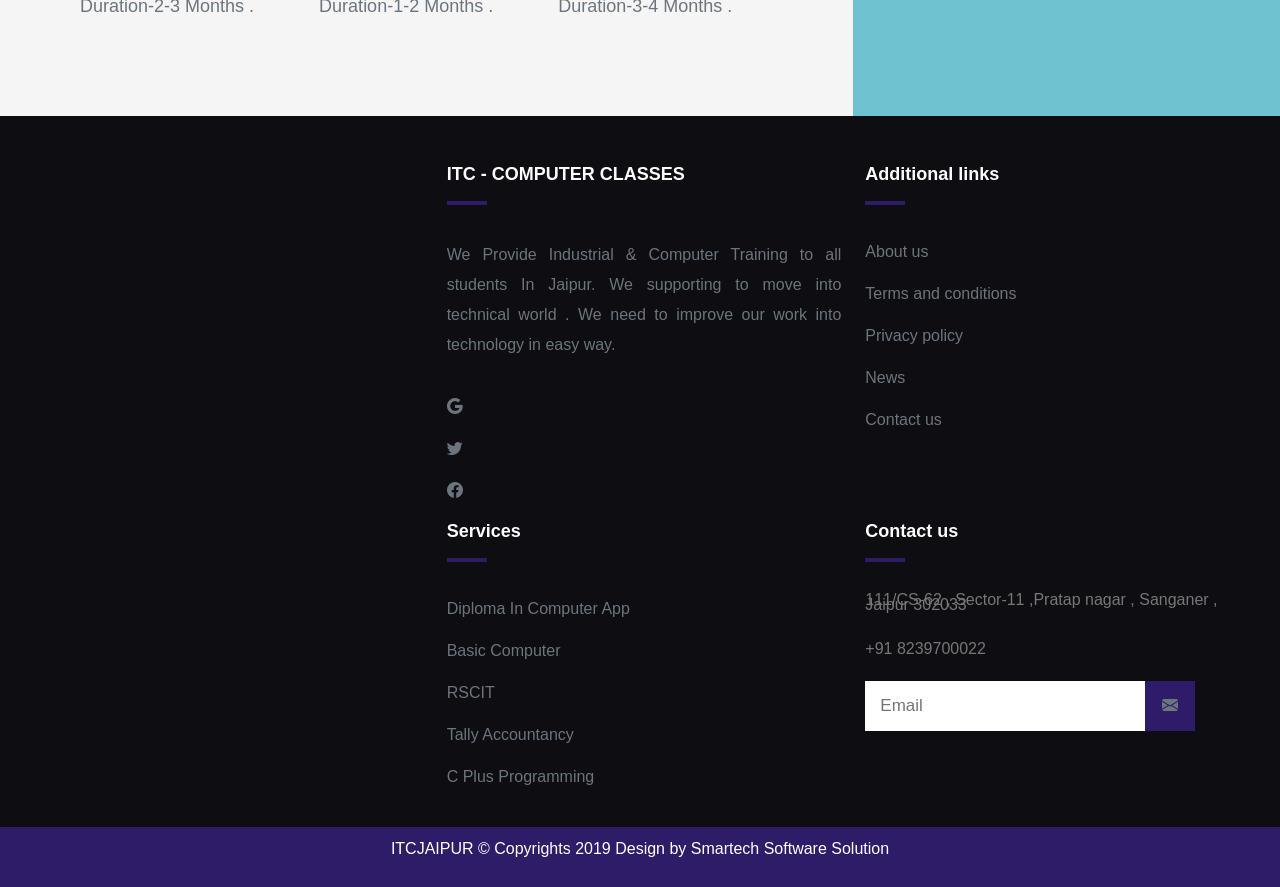
==== commit f1263da9: "Improved responsive design and fixed HTML issues" ====
--- a/index.html
+++ b/index.html
@@ -18,7 +18,7 @@
 	<link rel="stylesheet" href="bootstrap.min.css">
 	<link rel="stylesheet" href="media.css">
 		<link rel="stylesheet" href="itc.css">
-<head>
+</head>
 <body>
 
  	<header>
@@ -118,7 +118,7 @@
             <ul class="navbar-nav gap-4">
 
                 <li class="nav-item">
-                    <a class="nav-link active" href="#abc">HOME</a>
+                    <a class="nav-link active" href="#">HOME</a>
                 </li>
 
                 <li class="nav-item">
@@ -153,7 +153,7 @@
             </ul>
 
             
-            <a href="#" class="text-dark fs-4 ms-lg-5 mt-3 mt-lg-0 text-center"><i class="bi bi-search"></i></a>
+            <a href="search" class="text-dark fs-4 ms-lg-5 mt-3 mt-lg-0 text-center"><i class="bi bi-search"></i></a>
 
         	</div>
    			 </div>
@@ -229,7 +229,7 @@
 				</div>
 
 
-				<div class="col-lg-4 col-md-6 col-12 course-full1">
+				<div class="col-lg-4 col-md-6 col-12 ">
 					
 					<div class="course-card">
 						<img src="img/rscit.jpg" class="img-fluid" alt="RS-CIT">
@@ -239,9 +239,8 @@
 
 					</div>
 				</div>
-				<!-- <course-full1> -->
-
-			<div class="col-md-4 course-full2">
+				
+			<div class="col-md-4 ">
 
 				<div class="course-card my-3">
 					<img src="img/tally accountancy.jpg"  class="img-fluid" alt="Tally Accountancy">
@@ -253,9 +252,9 @@
 					</div>
 
 				</div>
-				<!-- <course-full2> -->
-
-				<div class="col-md-4 course-full3">
+				
+
+				<div class="col-md-4">
 					
 						<div class="course-card">
 						<img src="img/c plus programming.jpg"  class="img-fluid" alt="C Plus Programming">
@@ -265,9 +264,9 @@
 
 					</div>
 				</div>
-				<!-- <course-full3> -->
-
-					<div class="col-md-4 course-full4">
+				
+
+					<div class="col-md-4 ">
 					
 						<div class="course-card">
 						<img src="img/web.jpg"  class="img-fluid" alt="Web Development">
@@ -277,9 +276,9 @@
 
 					</div>
 				</div>
-				<!-- <course-full4> -->
-
-					<div class="col-md-4 course-full5">
+				
+
+					<div class="col-md-4 ">
 					
 						<div class="course-card">
 						<img src="img/digital marketing.jpg"  class="img-fluid" alt="Digital Marketing" >
@@ -289,9 +288,9 @@
 
 					</div>
 				</div>
-				<!-- <course-full5> -->
-
-					<div class="col-md-4 course-full6">
+				
+
+					<div class="col-md-4 ">
 					
 						<div class="course-card">
 						<img src="img/python.jpg" class="img-fluid" alt="Python">
@@ -301,7 +300,7 @@
 
 					</div>
 				</div>
-				<!-- <course-full6> -->
+				
 
 
 			</div>
@@ -338,7 +337,7 @@
 					<div class="course-d">
 						<img src="img/i1.png" alt="Best System" class="img-fluid">
 						<h5>Best System</h5>
-						<p>We have Best Configrated Computer Lab.</p>
+						<p>We have Best Configured Computer Lab.</p>
 						
 					</div>
 
@@ -349,7 +348,7 @@
 
 						<div class="course-d">
 						<img src="img/i2.png" alt="Exprience Faculty" class="img-fluid">
-						<h5>Exprience Faculty</h5>
+						<h5>Exprienced Faculty</h5>
 						<p>8 year Exprience Faculty in our institution</p>
 
 						
--- a/media.css
+++ b/media.css
@@ -1,6 +1,5 @@
-/* ==========================
-   Laptop (992px - 1199px)
-========================== */
+/*  Laptop (992px - 1199px) */
+
 @media (max-width:1199px){
 
 .topbar_lft ul{
@@ -26,9 +25,8 @@
 }
 
 
-/* ==========================
-   Tablet (768px - 991px)
-========================== */
+/*Tablet (768px - 991px) */
+
 @media (max-width:991px){
 
 .top_header{
@@ -111,9 +109,8 @@
 }
 
 
-/* ==========================
-   Mobile (576px - 767px)
-========================== */
+/*  Mobile (576px - 767px) */
+
 @media (max-width:767px){
 
 .top_header{
@@ -191,9 +188,8 @@
 }
 
 
-/* ==========================
-   Small Mobile (0 - 575px)
-========================== */
+/* Small Mobile (0 - 575px) */
+
 @media (max-width:575px){
 
 .navbar{
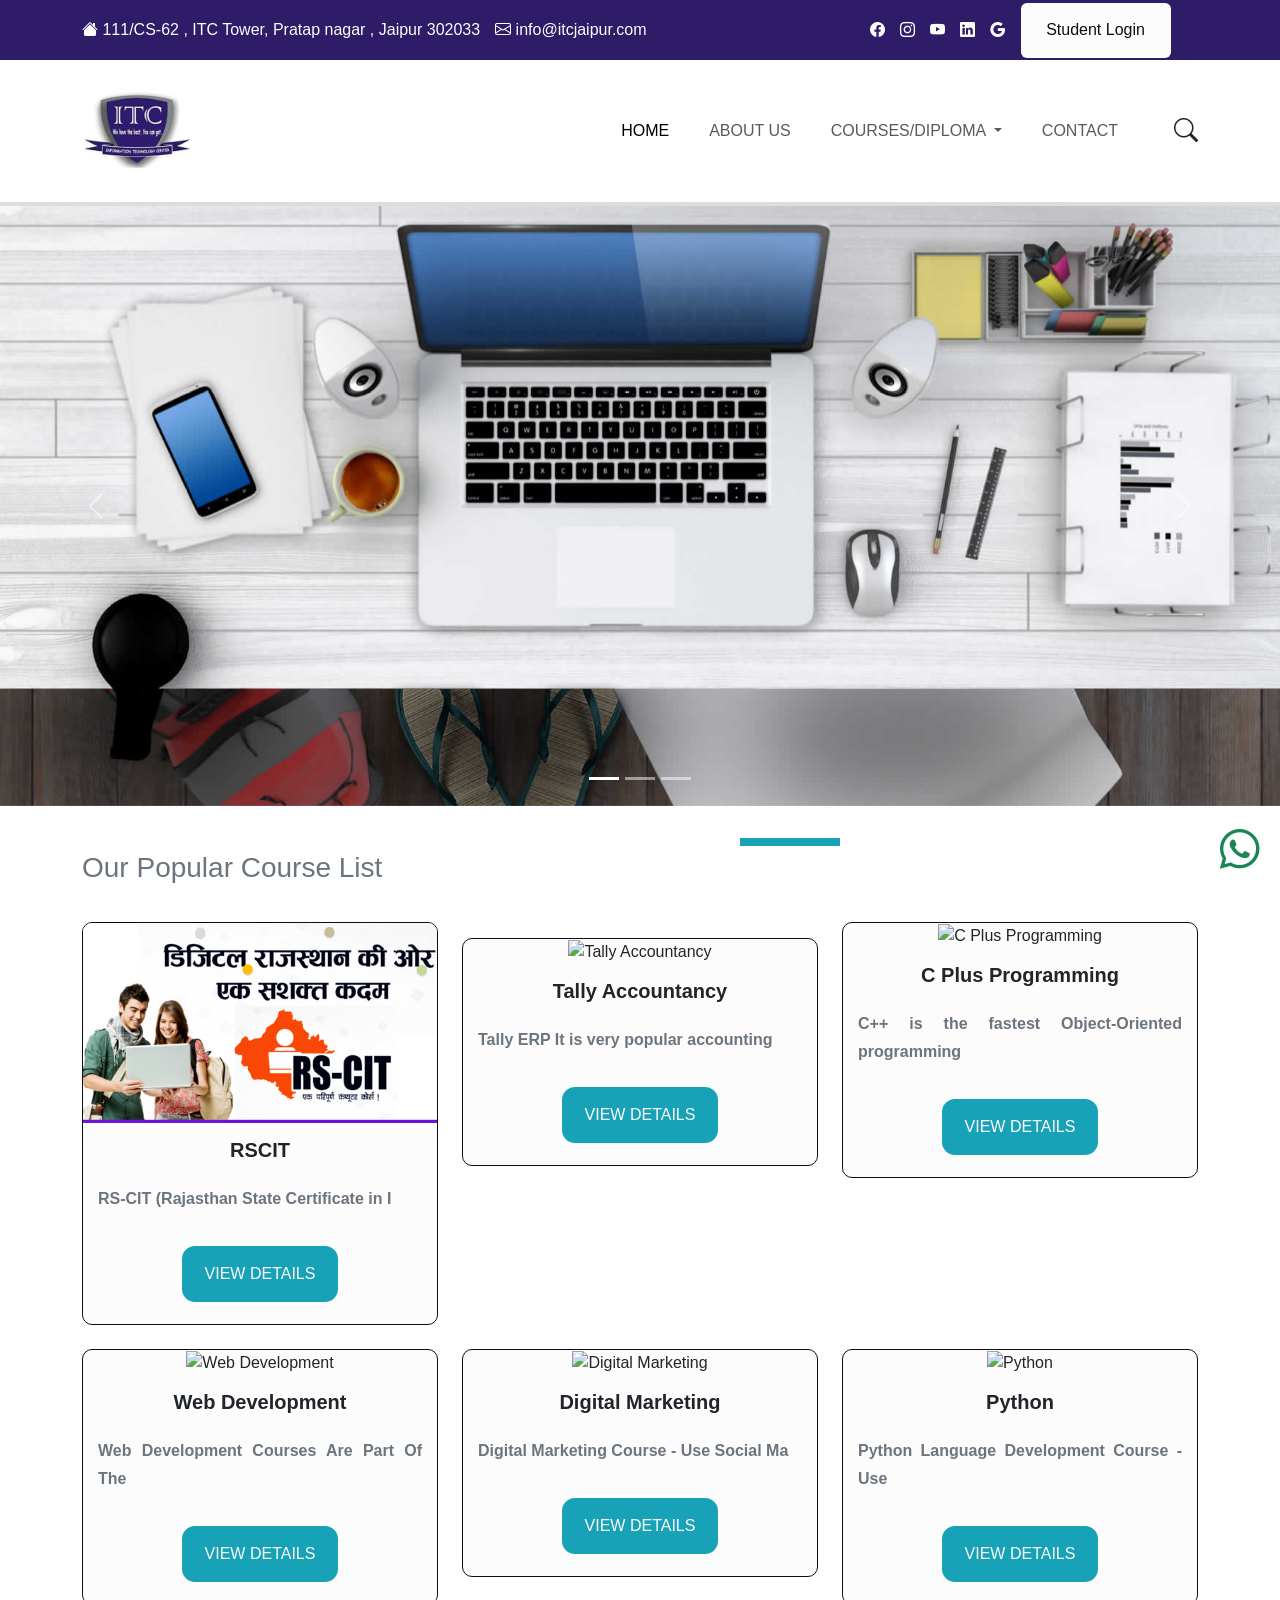
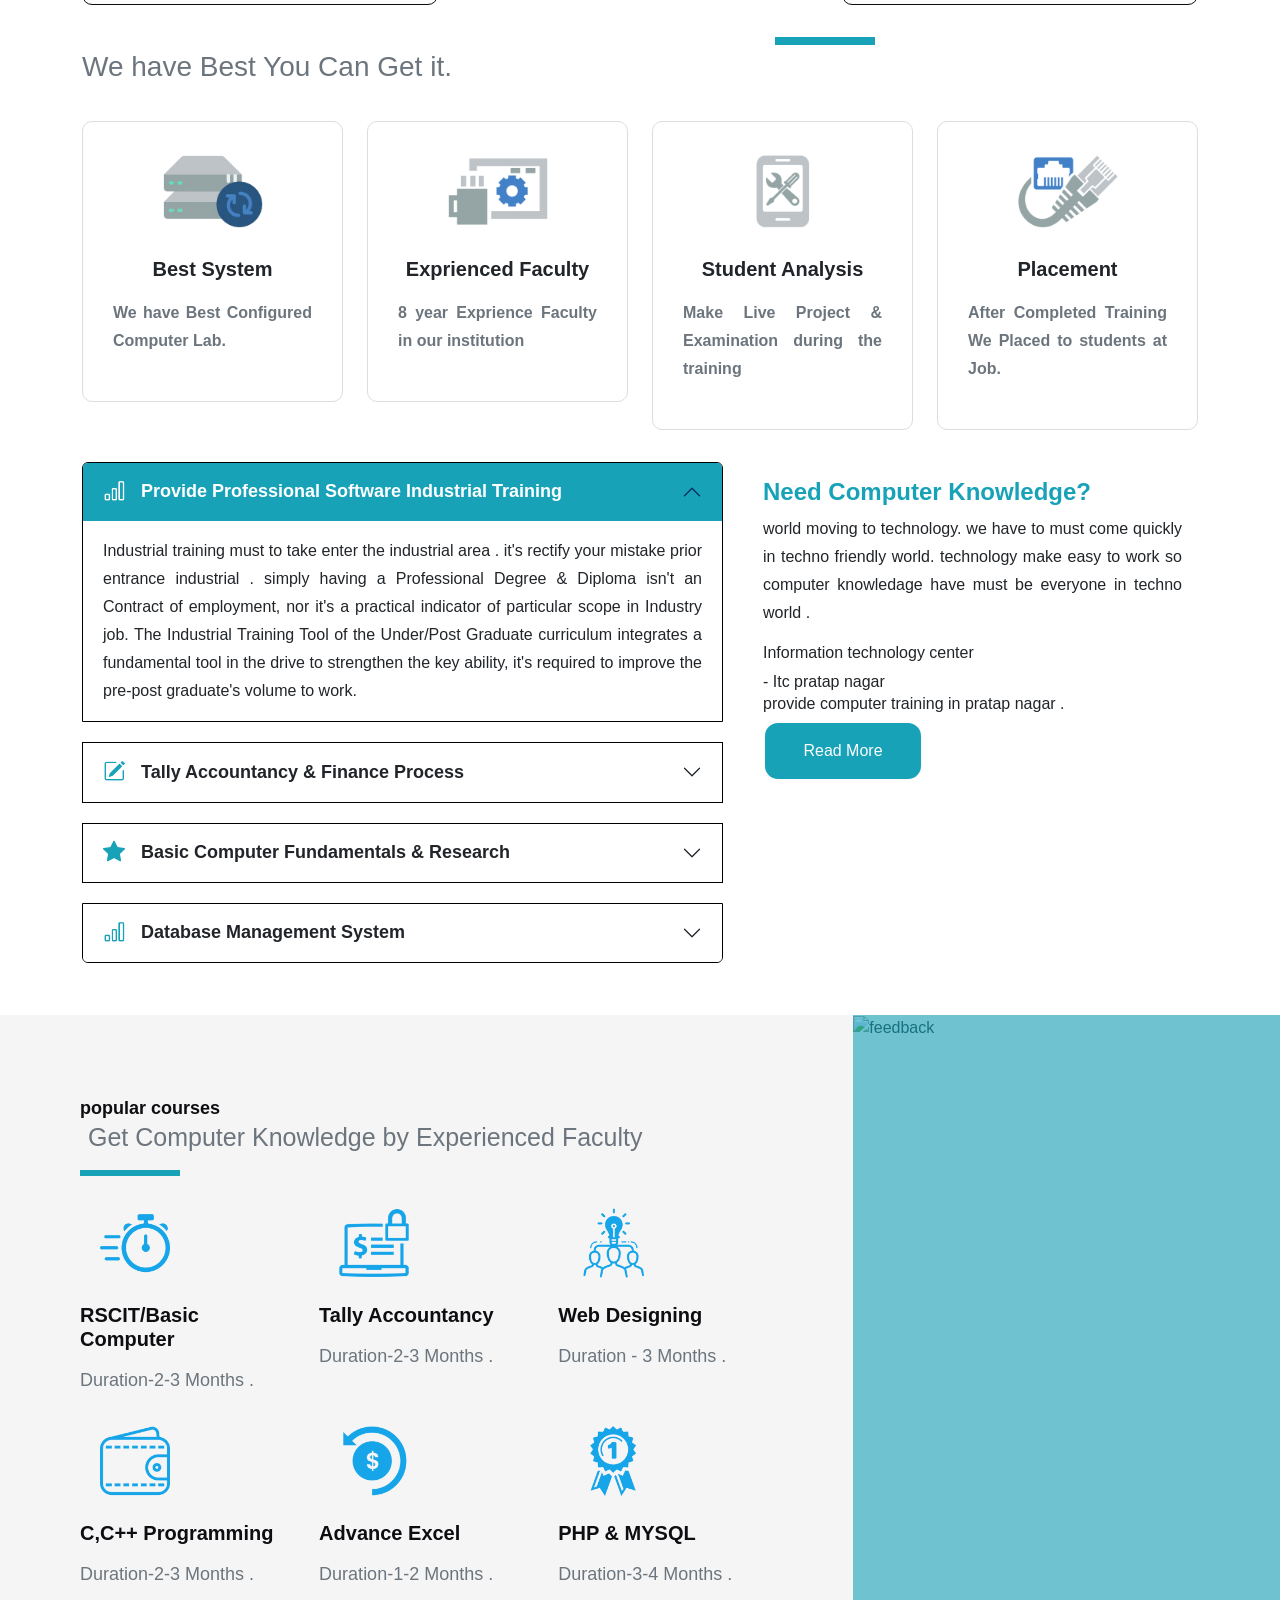
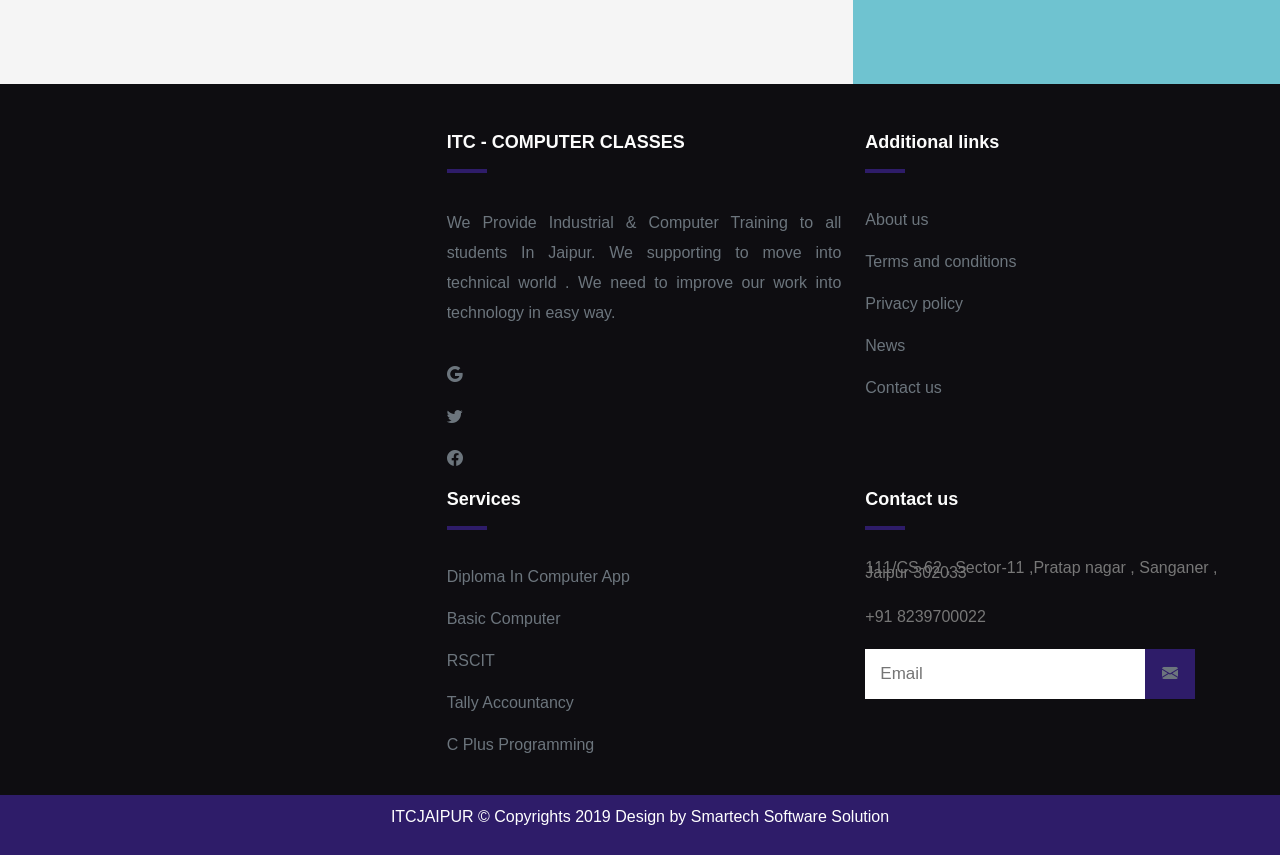
==== commit 99e706a9: "Fixed image filenames" ====
--- a/index.html
+++ b/index.html
@@ -232,7 +232,7 @@
 				<div class="col-lg-4 col-md-6 col-12 ">
 					
 					<div class="course-card">
-						<img src="img/rscit.jpg" class="img-fluid" alt="RS-CIT">
+						<img src="img/RSCIT.jpg" class="img-fluid" alt="RS-CIT">
 						<h5>RSCIT</h5>
 						<p>RS-CIT (Rajasthan State Certificate in I</p>
 						<a href="abc" target="_blank"><button class="course-btn ">VIEW DETAILS</button></a>
@@ -243,7 +243,7 @@
 			<div class="col-md-4 ">
 
 				<div class="course-card my-3">
-					<img src="img/tally accountancy.jpg"  class="img-fluid" alt="Tally Accountancy">
+					<img src="img/Tally Accountancy.JPG"  class="img-fluid" alt="Tally Accountancy">
 
 						<h5>Tally Accountancy</h5>
 						<p>Tally ERP It is very popular accounting</p>
@@ -257,7 +257,7 @@
 				<div class="col-md-4">
 					
 						<div class="course-card">
-						<img src="img/c plus programming.jpg"  class="img-fluid" alt="C Plus Programming">
+						<img src="img/C Plus Programming.JPG"  class="img-fluid" alt="C Plus Programming">
 						<h5>C Plus Programming</h5>
 						<p> C++ is the fastest Object-Oriented programming</p>
 						<a href="abc" target="_blank"><button class="course-btn ">VIEW DETAILS</button></a>
@@ -269,7 +269,7 @@
 					<div class="col-md-4 ">
 					
 						<div class="course-card">
-						<img src="img/web.jpg"  class="img-fluid" alt="Web Development">
+						<img src="img/Web.JPG"  class="img-fluid" alt="Web Development">
 						<h5>Web Development</h5>
 						<p>Web Development Courses Are Part Of The</p>
 						<a href="abc" target="_blank"><button class="course-btn ">VIEW DETAILS</button></a>
@@ -281,7 +281,7 @@
 					<div class="col-md-4 ">
 					
 						<div class="course-card">
-						<img src="img/digital marketing.jpg"  class="img-fluid" alt="Digital Marketing" >
+						<img src="img/Digital Marketing.JPG"  class="img-fluid" alt="Digital Marketing" >
 						<h5>Digital Marketing</h5>
 						<p>Digital Marketing Course - Use Social Ma</p>
 						<a href="abc" target="_blank"><button class="course-btn ">VIEW DETAILS</button></a>
@@ -293,7 +293,7 @@
 					<div class="col-md-4 ">
 					
 						<div class="course-card">
-						<img src="img/python.jpg" class="img-fluid" alt="Python">
+						<img src="img/Python.JPG" class="img-fluid" alt="Python">
 						<h5>Python</h5>
 						<p>Python Language Development Course - Use</p>
 						<a href="abc" target="_blank"><button class="course-btn ">VIEW DETAILS</button></a>
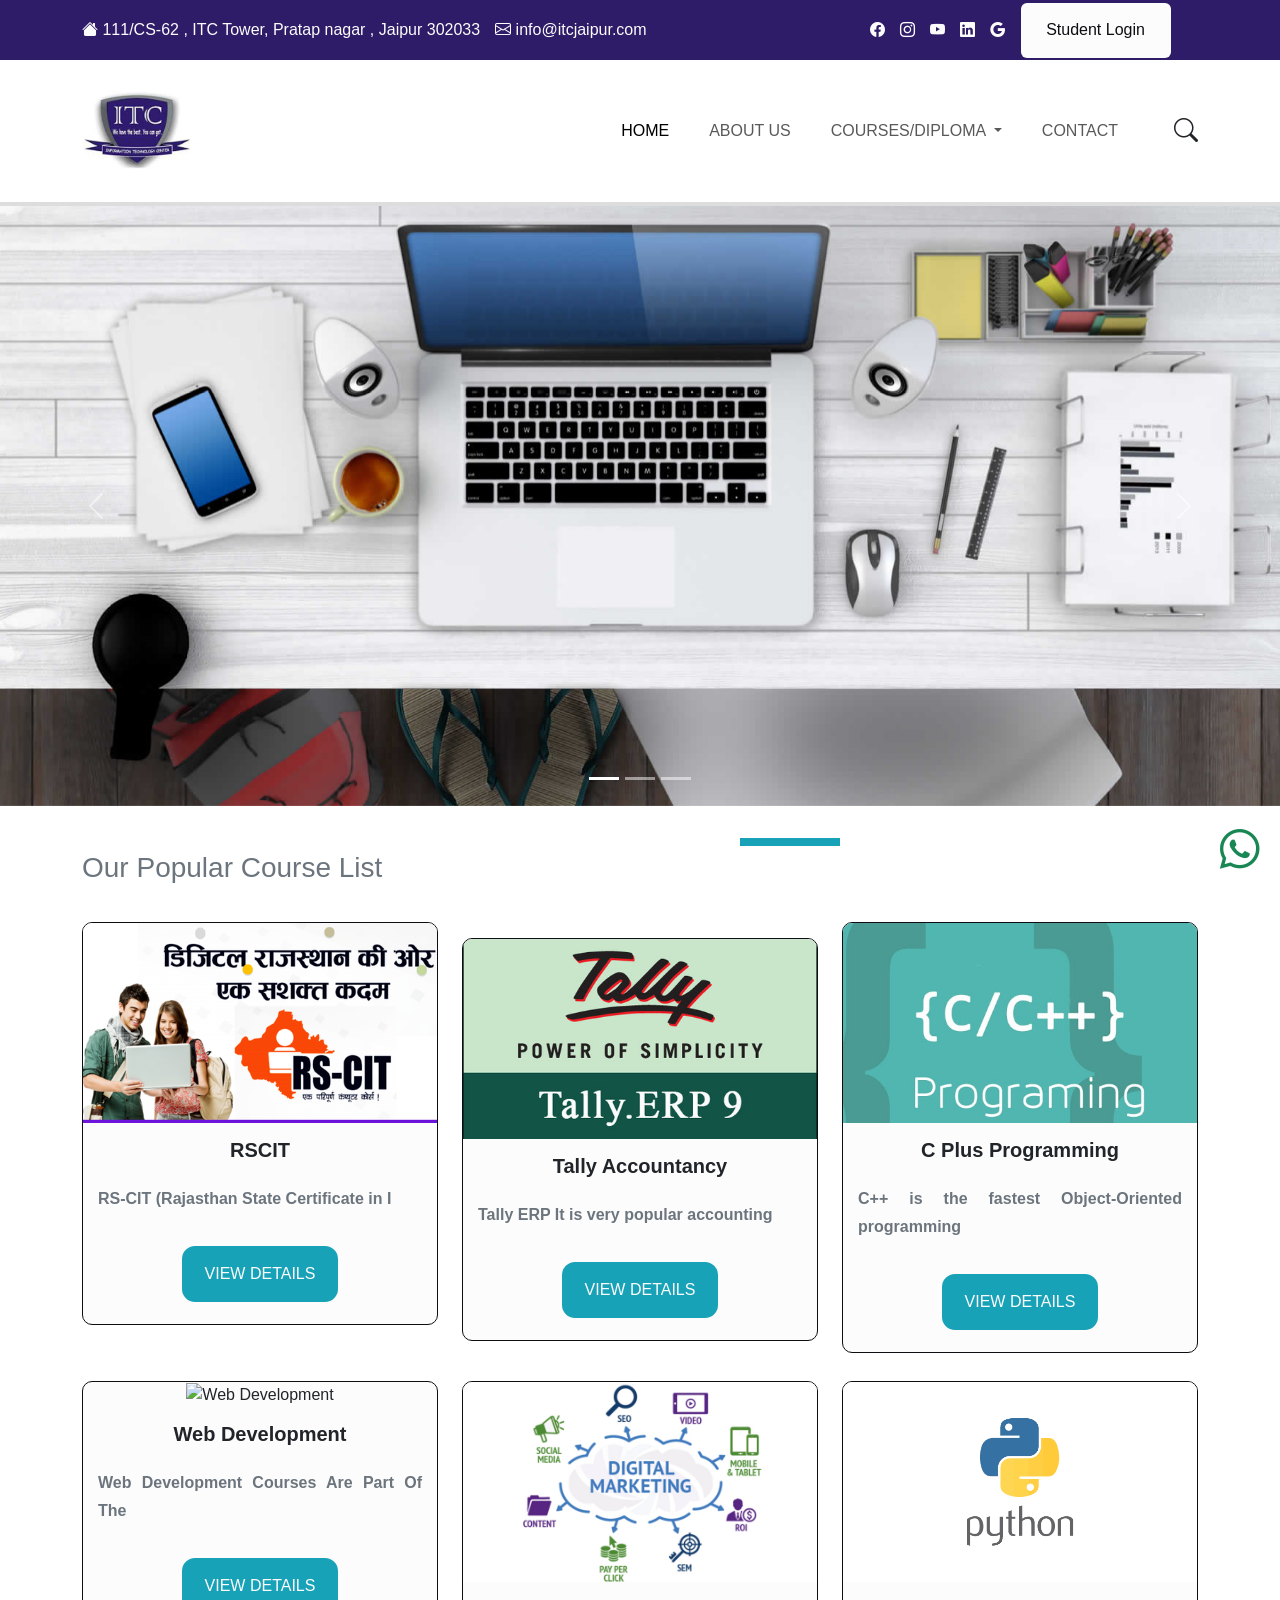
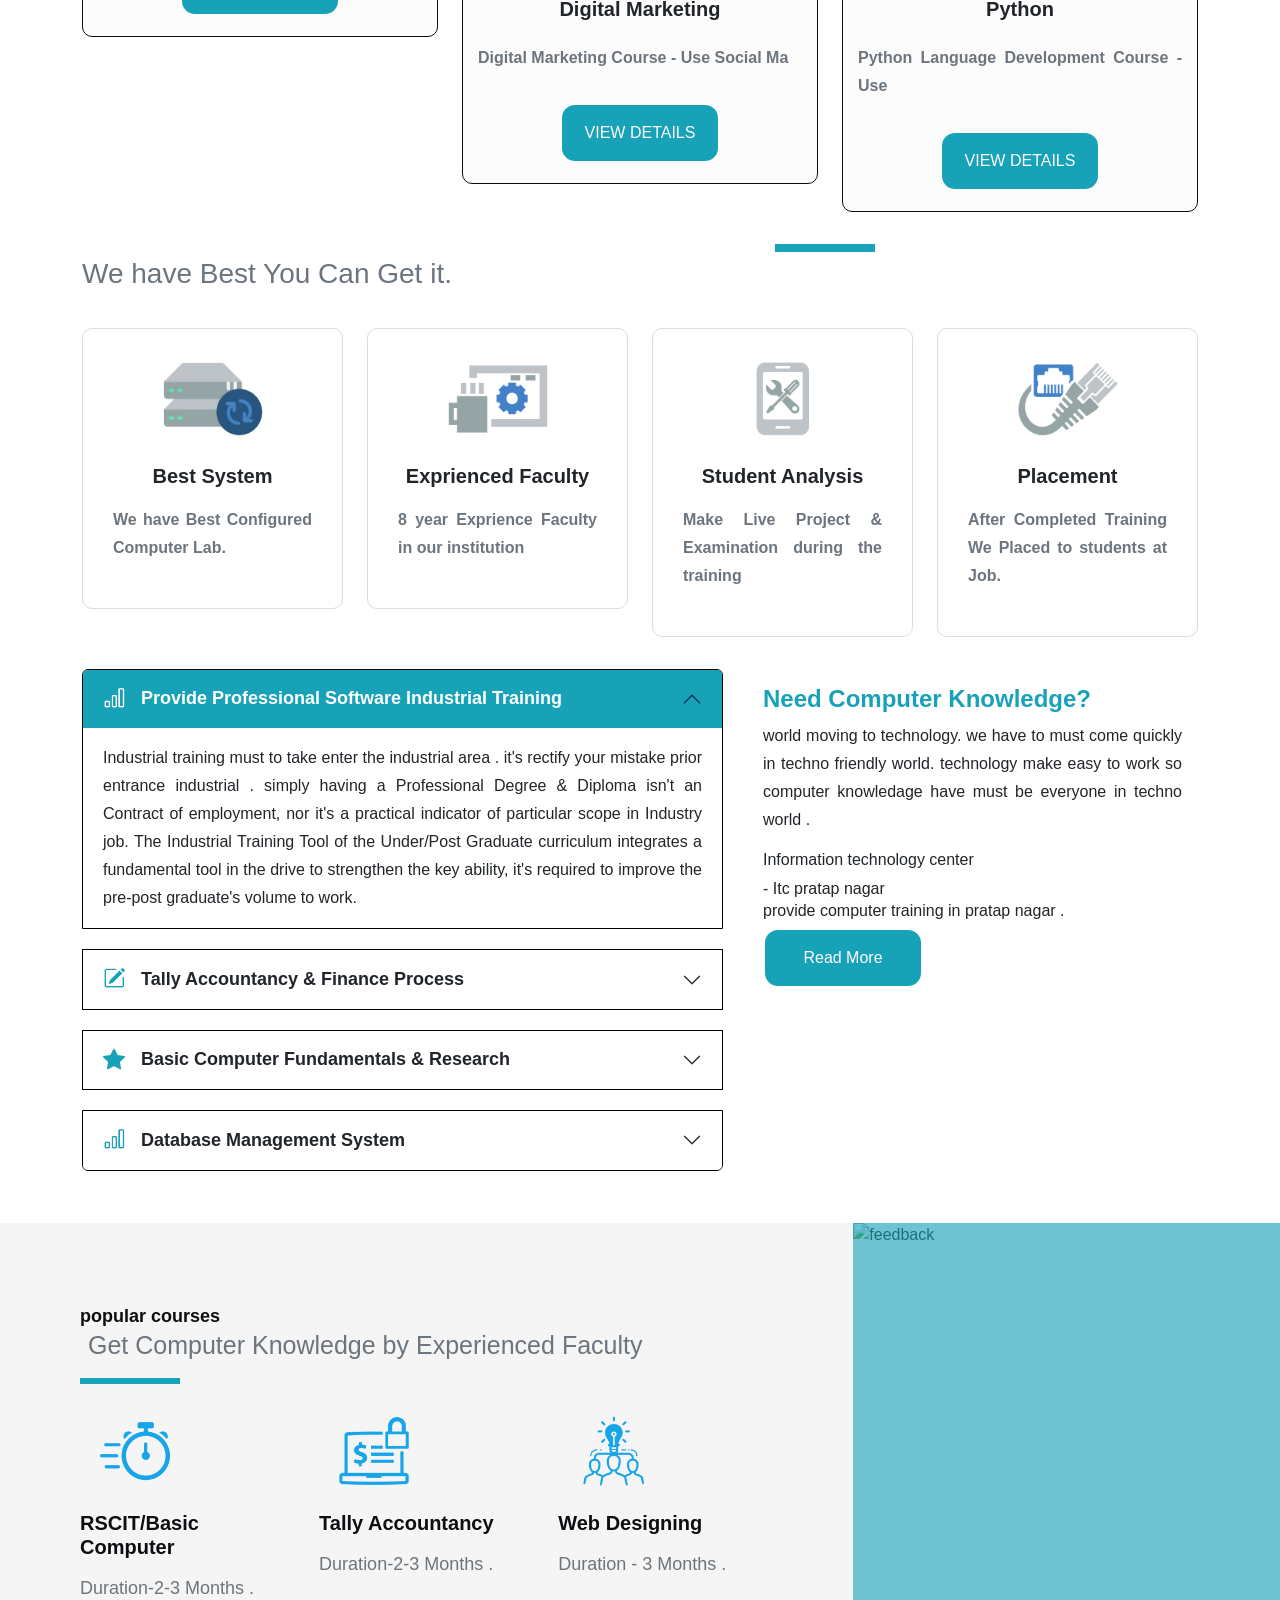
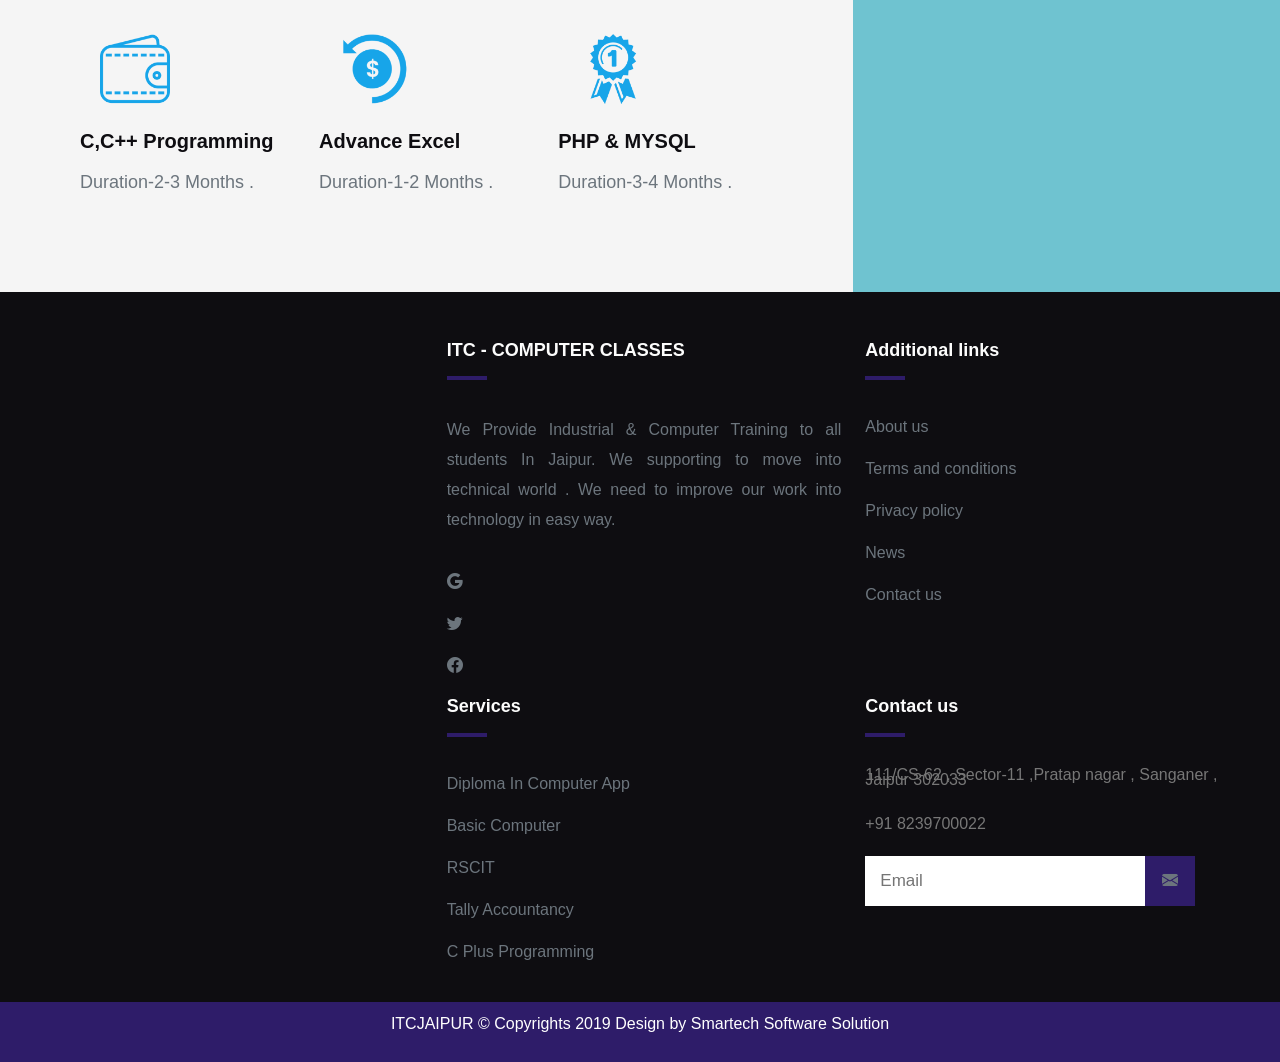
==== commit 2c2e19ba: "Fix image paths" ====
--- a/index.html
+++ b/index.html
@@ -243,7 +243,7 @@
 			<div class="col-md-4 ">
 
 				<div class="course-card my-3">
-					<img src="img/Tally Accountancy.JPG"  class="img-fluid" alt="Tally Accountancy">
+					<img src="img/Tally Accountancy.jpg"  class="img-fluid" alt="Tally Accountancy">
 
 						<h5>Tally Accountancy</h5>
 						<p>Tally ERP It is very popular accounting</p>
@@ -257,7 +257,7 @@
 				<div class="col-md-4">
 					
 						<div class="course-card">
-						<img src="img/C Plus Programming.JPG"  class="img-fluid" alt="C Plus Programming">
+						<img src="img/C Plus Programming.jpg"  class="img-fluid" alt="C Plus Programming">
 						<h5>C Plus Programming</h5>
 						<p> C++ is the fastest Object-Oriented programming</p>
 						<a href="abc" target="_blank"><button class="course-btn ">VIEW DETAILS</button></a>
@@ -269,7 +269,7 @@
 					<div class="col-md-4 ">
 					
 						<div class="course-card">
-						<img src="img/Web.JPG"  class="img-fluid" alt="Web Development">
+						<img src="img/Web.jpg"  class="img-fluid" alt="Web Development">
 						<h5>Web Development</h5>
 						<p>Web Development Courses Are Part Of The</p>
 						<a href="abc" target="_blank"><button class="course-btn ">VIEW DETAILS</button></a>
@@ -281,7 +281,7 @@
 					<div class="col-md-4 ">
 					
 						<div class="course-card">
-						<img src="img/Digital Marketing.JPG"  class="img-fluid" alt="Digital Marketing" >
+						<img src="img/Digital Marketing.jpg"  class="img-fluid" alt="Digital Marketing" >
 						<h5>Digital Marketing</h5>
 						<p>Digital Marketing Course - Use Social Ma</p>
 						<a href="abc" target="_blank"><button class="course-btn ">VIEW DETAILS</button></a>
@@ -293,7 +293,7 @@
 					<div class="col-md-4 ">
 					
 						<div class="course-card">
-						<img src="img/Python.JPG" class="img-fluid" alt="Python">
+						<img src="img/Python.jpg" class="img-fluid" alt="Python">
 						<h5>Python</h5>
 						<p>Python Language Development Course - Use</p>
 						<a href="abc" target="_blank"><button class="course-btn ">VIEW DETAILS</button></a>
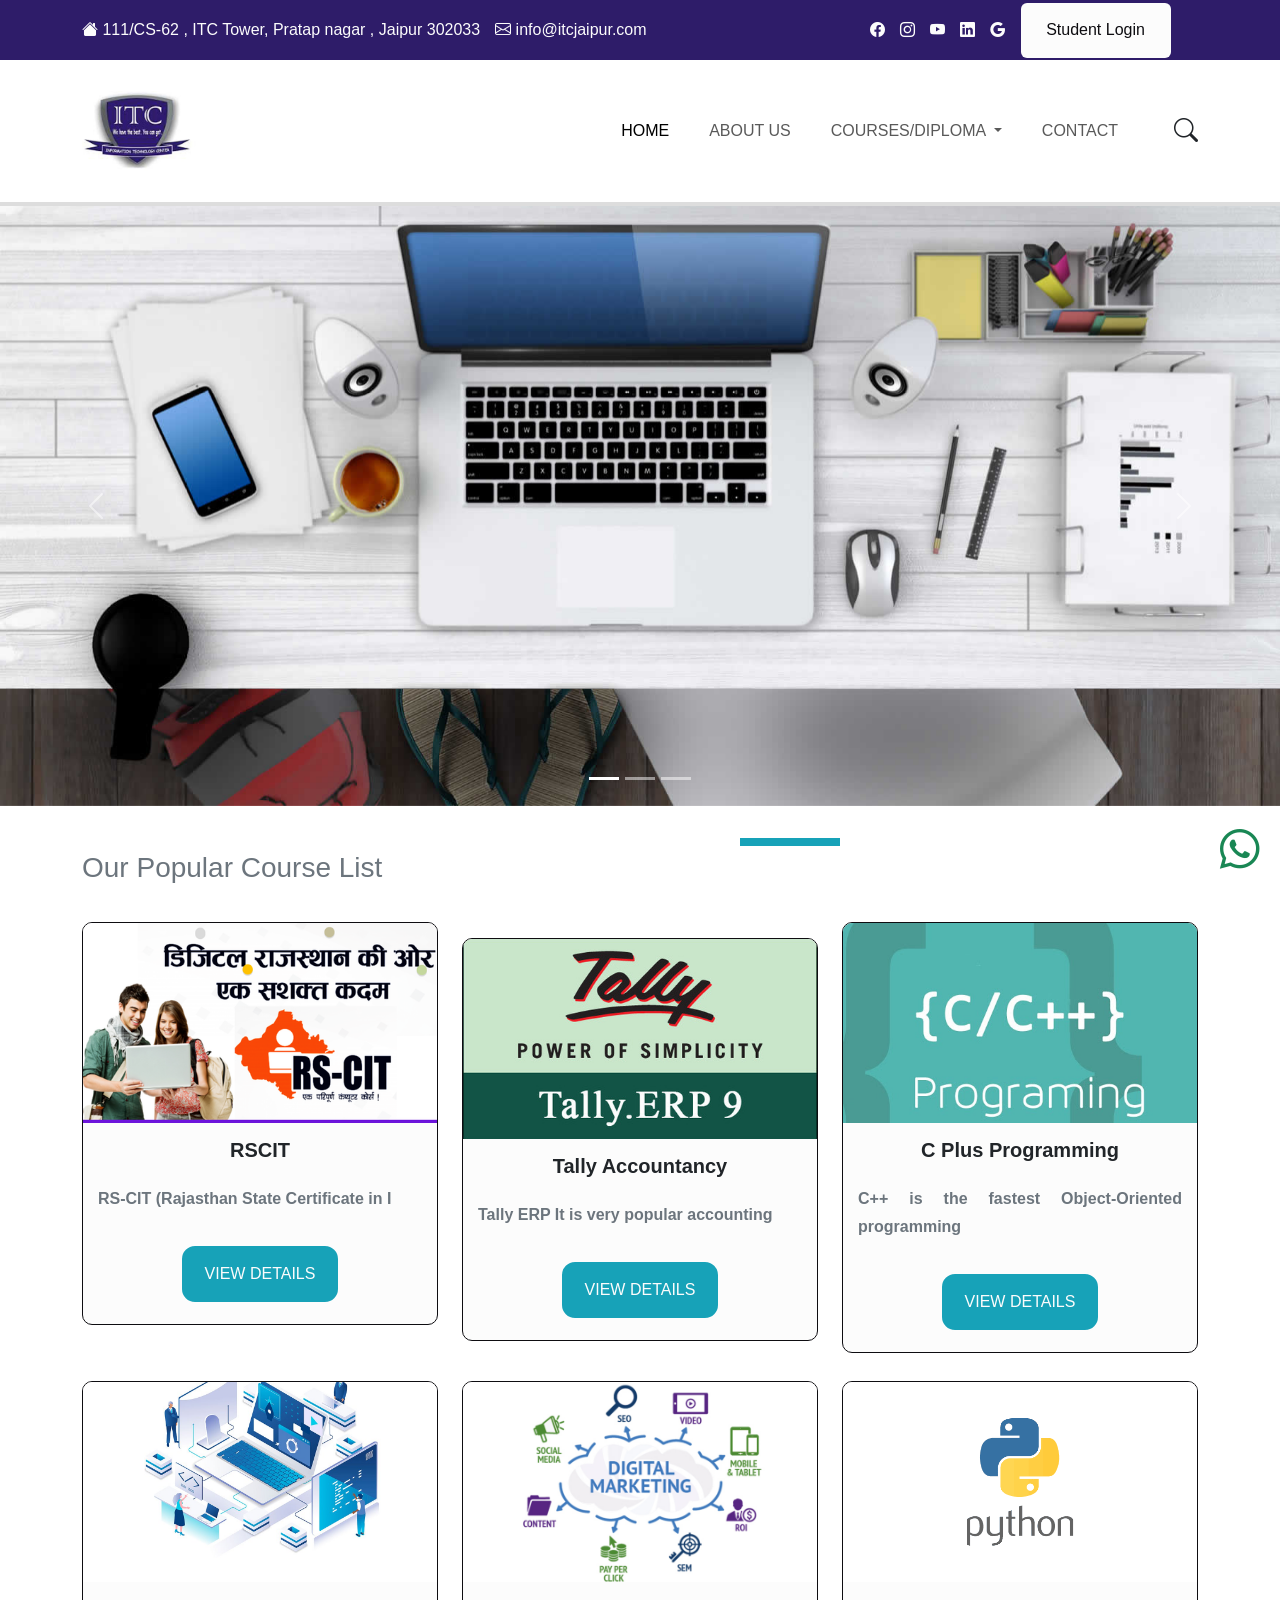
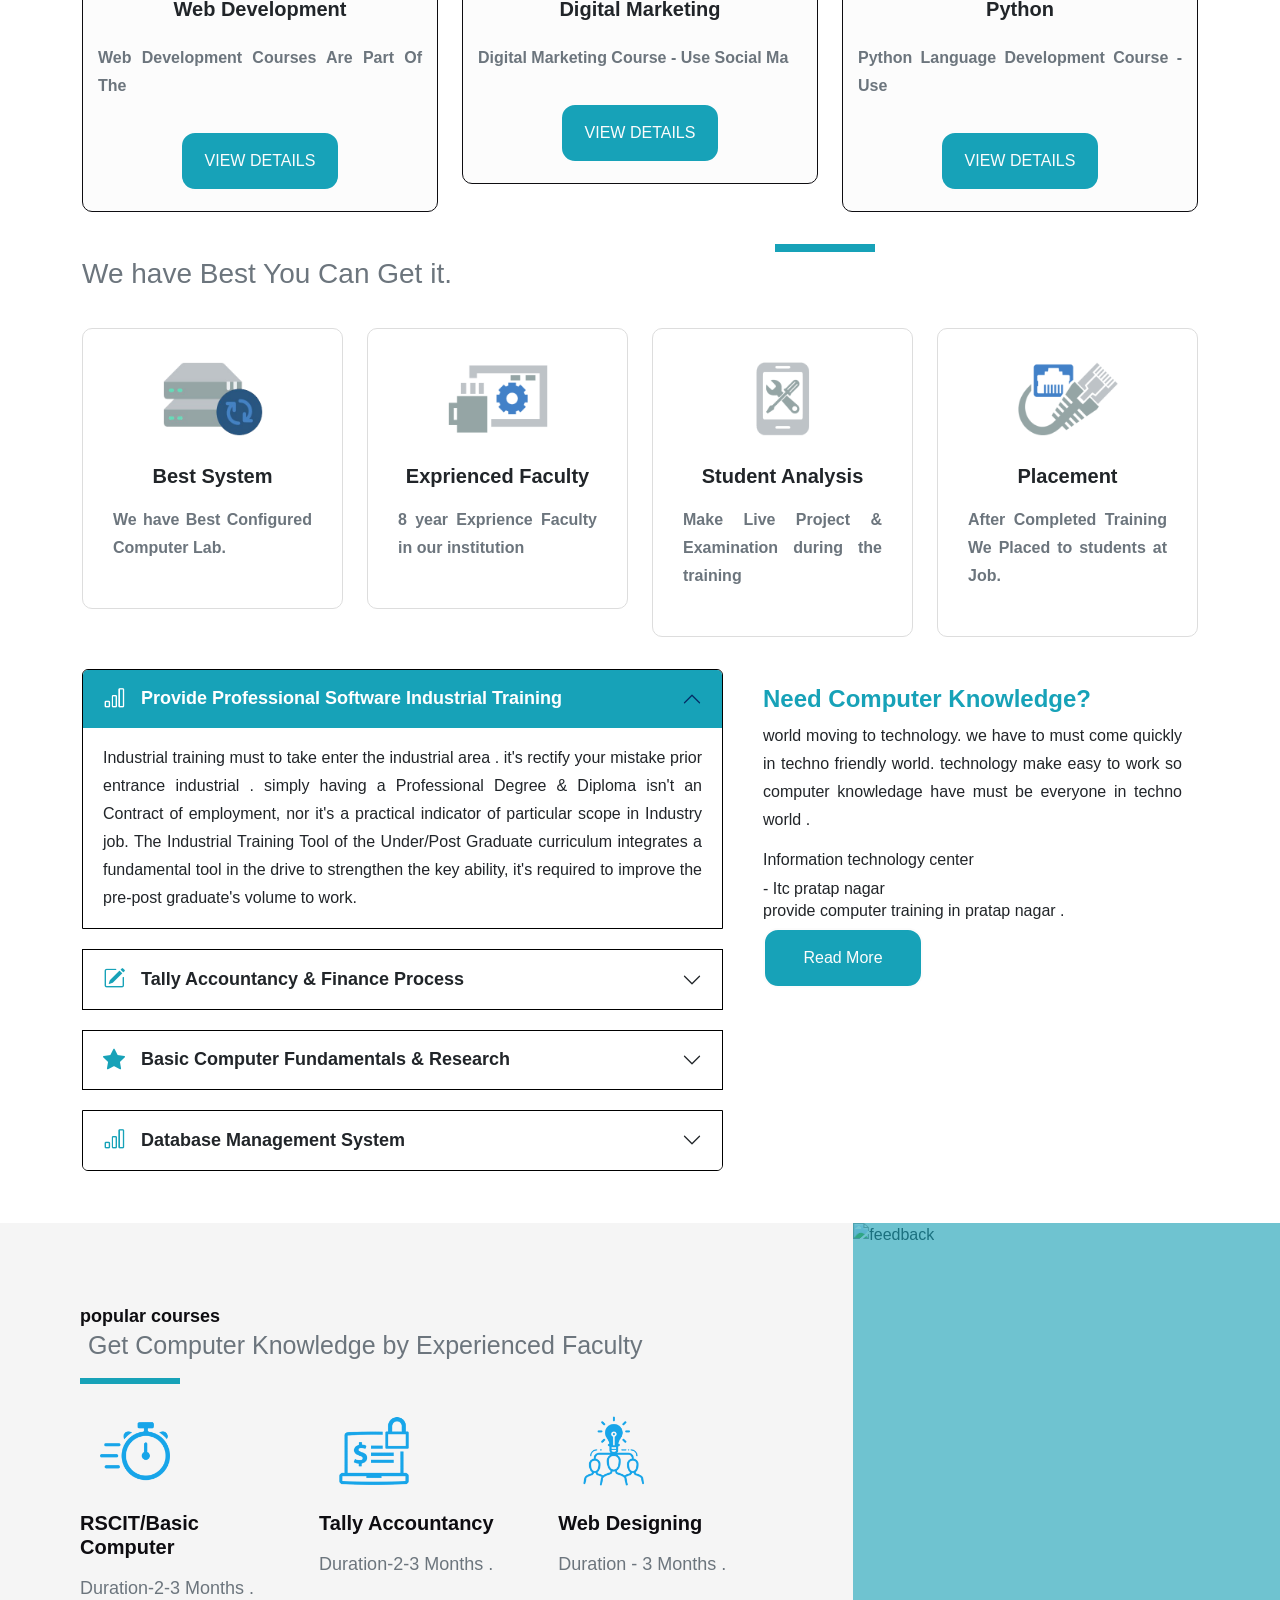
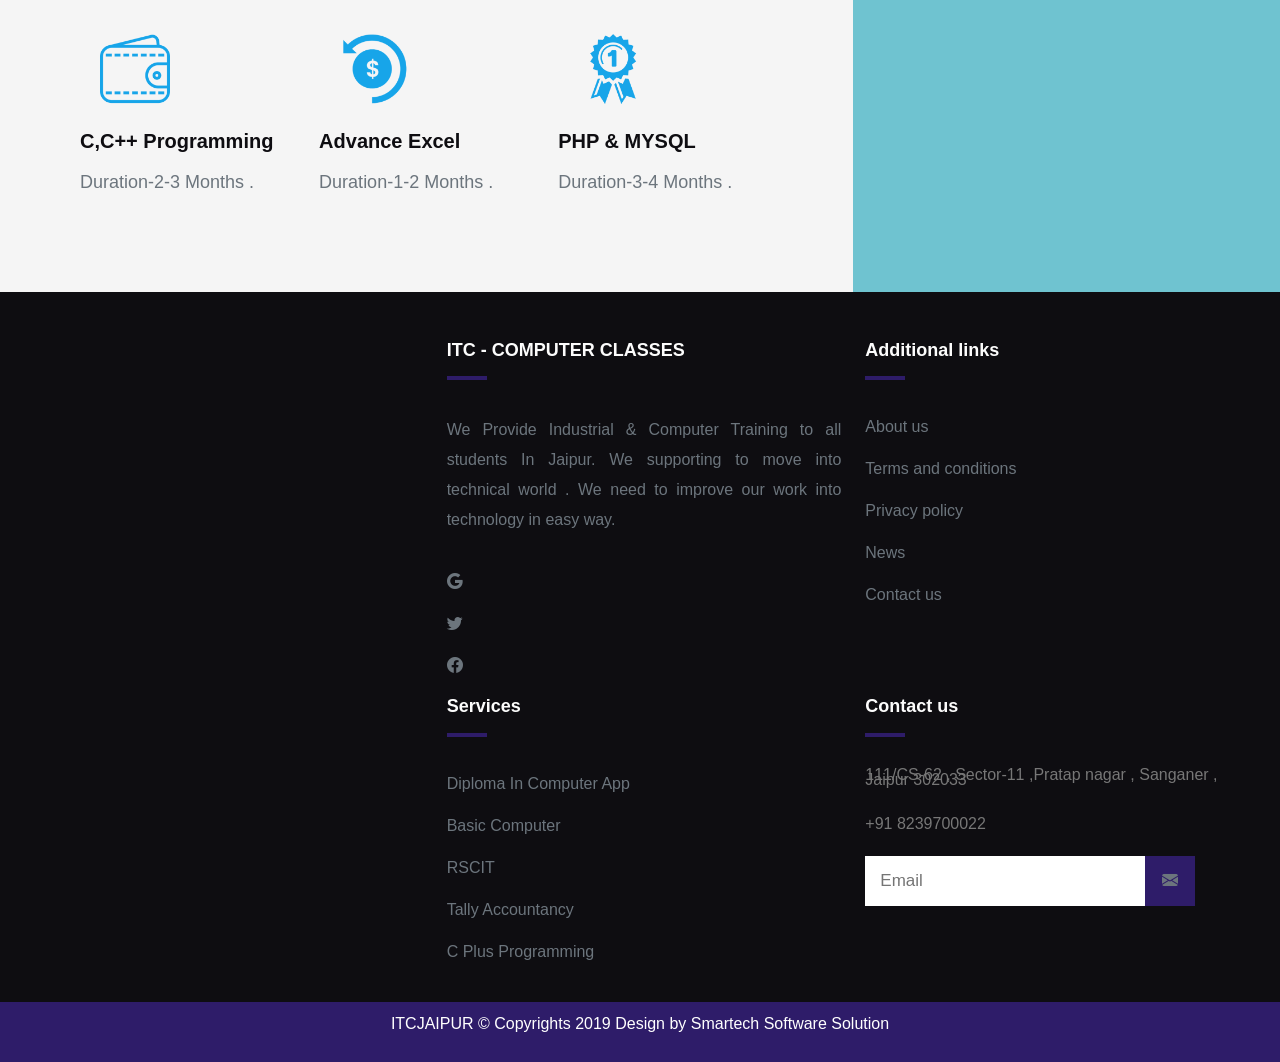
==== commit 21bfbf5a: "Fix image paths" ====
--- a/index.html
+++ b/index.html
@@ -269,7 +269,7 @@
 					<div class="col-md-4 ">
 					
 						<div class="course-card">
-						<img src="img/Web.jpg"  class="img-fluid" alt="Web Development">
+						<img src="img/web.jpg"  class="img-fluid" alt="Web Development">
 						<h5>Web Development</h5>
 						<p>Web Development Courses Are Part Of The</p>
 						<a href="abc" target="_blank"><button class="course-btn ">VIEW DETAILS</button></a>
